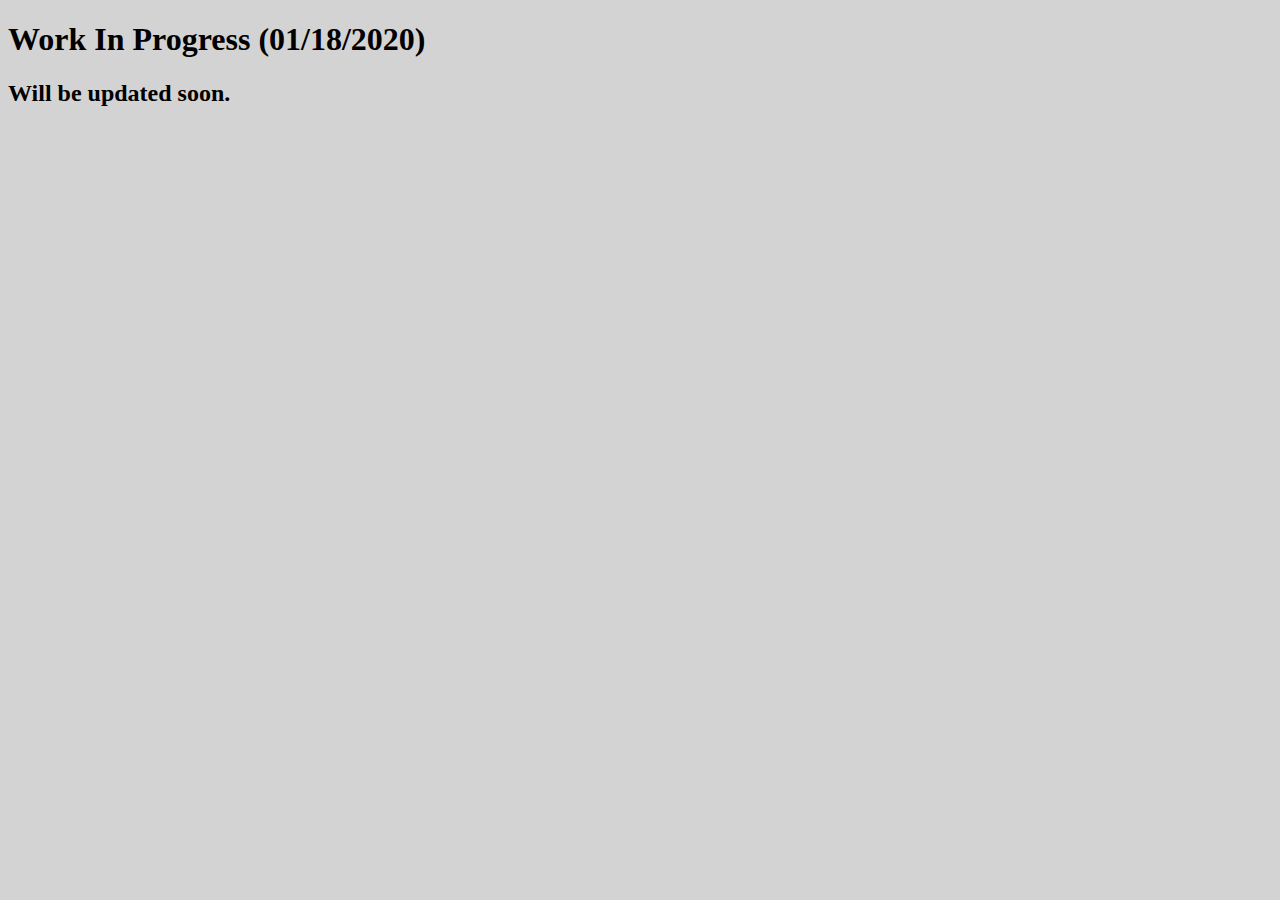
==== index.html @ c2e9c990 "first commit" ====
<!DOCTYPE html>
<html>
<head>
    <link rel="stylesheet" type="text/css" href="main.css">
    <title>Lynn's Personal Site</title>
</head>
<body>
    <h1>Work In Progress (01/18/2020)</h1>
    <h2>Will be updated soon.</h2>
</body>  
</html>
---- main.css ----
body{
    background-color:lightgrey;
}
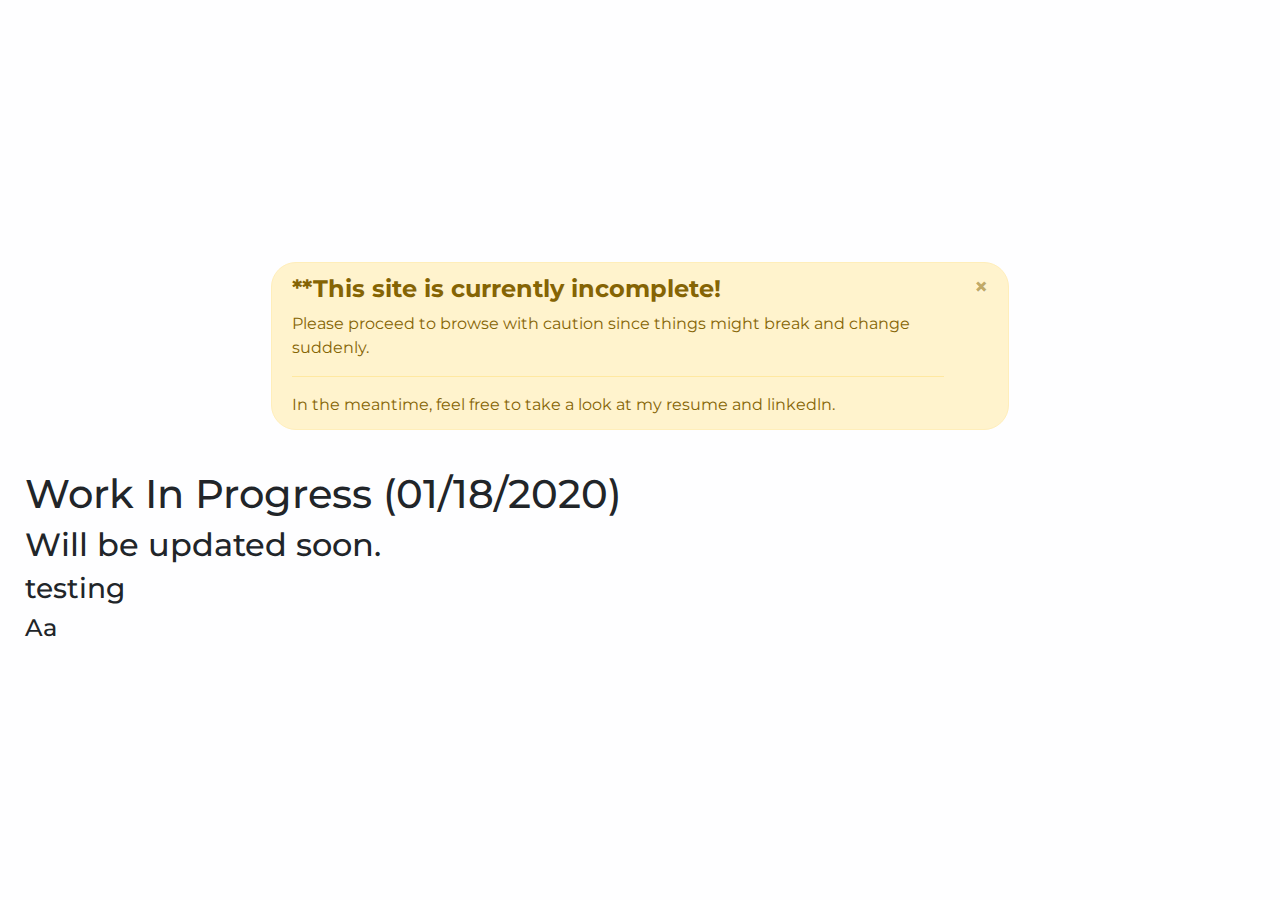
==== commit a9f99dd1: "2nd commit" ====
--- a/index.html
+++ b/index.html
@@ -1,11 +1,47 @@
 <!DOCTYPE html>
-<html>
+<html lang="en">
 <head>
+    <!-- Required meta tags -->
+    <meta charset="utf-8">
+    <meta name="viewport" content="width=device-width, initial-scale=1, shrink-to-fit=no">
+    <!-- Bootstrap CSS & Main CSS -->
+    <link rel="stylesheet" href="https://stackpath.bootstrapcdn.com/bootstrap/4.4.1/css/bootstrap.min.css" integrity="sha384-Vkoo8x4CGsO3+Hhxv8T/Q5PaXtkKtu6ug5TOeNV6gBiFeWPGFN9MuhOf23Q9Ifjh" crossorigin="anonymous">
+    <link href="https://fonts.googleapis.com/css?family=Montserrat&display=swap" rel="stylesheet">
     <link rel="stylesheet" type="text/css" href="main.css">
+
     <title>Lynn's Personal Site</title>
 </head>
 <body>
-    <h1>Work In Progress (01/18/2020)</h1>
-    <h2>Will be updated soon.</h2>
+    <header>
+        <div class = "container1 ">
+                <div class="col-sm" id="name">
+                    <h1>Hello!<h1>
+                </div>
+                <div class="col-sm" id="bio">
+                    <p>Welcome to my website. <br>
+                    This is still a work in progress, but I am planning to finish it within the week of 01.21.2020</p>
+                </div>
+        </div>
+    </header>
+    <br><br>
+    <div class="alert alert-warning alert-dismissible fade show" role="alert">
+                    <h4 class="alert-heading"></span><strong>**This site is currently incomplete!</strong></h4>
+                    <p>Please proceed to browse with caution since things might break and change suddenly. </p>
+                    <hr>
+                    <p class="mb-0">In the meantime, feel free to take a look at my resume and linkedln.</p>
+                    <button type="button" class="close" data-dismiss="alert" aria-label="Close">
+                            <span aria-hidden="true">&times;</span>
+                          </button>
+    </div>
+        <br>
+        <h1>Work In Progress (01/18/2020)</h1>
+        <h2>Will be updated soon.</h2>
+        <h3>testing</h3>
+        <h4>Aa</h4>
+    <!-- Optional JavaScript -->
+    <!-- jQuery first, then Popper.js, then Bootstrap JS -->
+    <script src="https://code.jquery.com/jquery-3.4.1.slim.min.js" integrity="sha384-J6qa4849blE2+poT4WnyKhv5vZF5SrPo0iEjwBvKU7imGFAV0wwj1yYfoRSJoZ+n" crossorigin="anonymous"></script>
+    <script src="https://cdn.jsdelivr.net/npm/popper.js@1.16.0/dist/umd/popper.min.js" integrity="sha384-Q6E9RHvbIyZFJoft+2mJbHaEWldlvI9IOYy5n3zV9zzTtmI3UksdQRVvoxMfooAo" crossorigin="anonymous"></script>
+    <script src="https://stackpath.bootstrapcdn.com/bootstrap/4.4.1/js/bootstrap.min.js" integrity="sha384-wfSDF2E50Y2D1uUdj0O3uMBJnjuUD4Ih7YwaYd1iqfktj0Uod8GCExl3Og8ifwB6" crossorigin="anonymous"></script>
 </body>  
 </html>--- a/main.css
+++ b/main.css
@@ -1,3 +1,58 @@
+html, body {
+    margin: 0;
+    height: 100%;
+}
+
 body{
-    background-color:lightgrey;
+    background-color:#fefeff;
+    font-family: 'Montserrat', sans-serif;
+    border-right: 2vw solid #fefeff;
+    border-left: 2vw solid #fefeff;
+    height: 100%;
+    text-align: left;
+}
+
+
+header {
+    background-image: url(https://miro.medium.com/max/6016/1*g7fENKsVOTTfmFVu48I09Q.jpeg);
+    background-repeat: no-repeat;
+    background-attachment: fixed;
+    background-size: cover;
+    height: fit-content;
+    border-top: 2vh solid #fefeff;
+    border-radius: 3rem;
+    text-align:center;
+    overflow:auto;
+    padding:2rem;
+    
+  }
+.alert{
+    border-radius:25px;
+    margin-left:20%;
+    margin-right:20%;
+}
+
+.container-fluid{
+    height: fit-content;
+    background-color: #d6efff;
+    border-radius:25px;
+}
+
+header h1{
+    vertical-align: middle;
+    color:#fefeff;
+    font-weight: bolder;
+}
+
+#name h1{
+    border: 1px solid #fefeff;
+    white-space:nowrap;
+    padding-left:.5rem;
+    padding-right:.5rem;
+    width:fit-content;
+}
+
+#bio p{
+    color:#fefeff;
+    text-align:left;
 }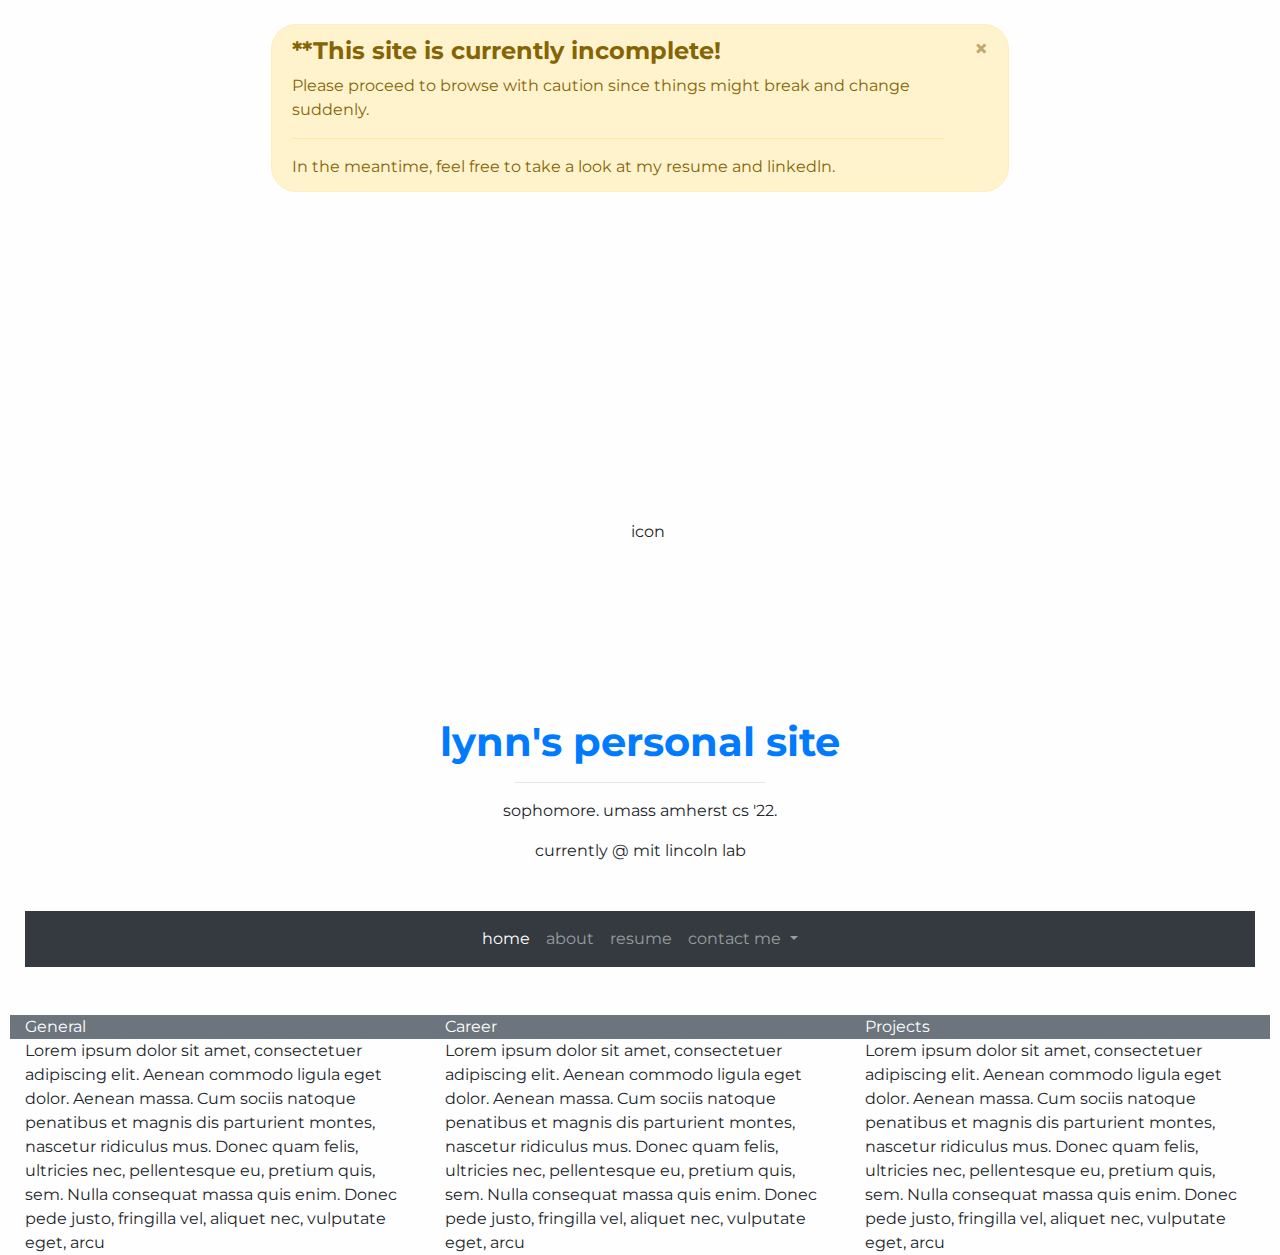
==== commit 855b429b: "Update index.html" ====
--- a/index.html
+++ b/index.html
@@ -1,3 +1,4 @@
+
 <!DOCTYPE html>
 <html lang="en">
 <head>
@@ -12,7 +13,18 @@
     <title>Lynn's Personal Site</title>
 </head>
 <body>
-    <header>
+    <div class = "pre-site">
+        <br>
+        <div class="alert alert-warning alert-dismissible fade show" role="alert">
+        <h4 class="alert-heading"></span><strong>**This site is currently incomplete!</strong></h4>
+        <p>Please proceed to browse with caution since things might break and change suddenly. </p>
+        <hr>
+        <p class="mb-0">In the meantime, feel free to take a look at my resume and linkedln.</p>
+        <button type="button" class="close" data-dismiss="alert" aria-label="Close">
+                <span aria-hidden="true">&times;</span>
+        </button>
+        </div>    
+        <header id = "prehead">
         <div class = "container1 ">
                 <div class="col-sm" id="name">
                     <h1>Hello!<h1>
@@ -22,26 +34,99 @@
                     This is still a work in progress, but I am planning to finish it within the week of 01.21.2020</p>
                 </div>
         </div>
-    </header>
-    <br><br>
-    <div class="alert alert-warning alert-dismissible fade show" role="alert">
-                    <h4 class="alert-heading"></span><strong>**This site is currently incomplete!</strong></h4>
-                    <p>Please proceed to browse with caution since things might break and change suddenly. </p>
-                    <hr>
-                    <p class="mb-0">In the meantime, feel free to take a look at my resume and linkedln.</p>
-                    <button type="button" class="close" data-dismiss="alert" aria-label="Close">
-                            <span aria-hidden="true">&times;</span>
-                          </button>
+        </header>
     </div>
-        <br>
-        <h1>Work In Progress (01/18/2020)</h1>
-        <h2>Will be updated soon.</h2>
-        <h3>testing</h3>
-        <h4>Aa</h4>
-    <!-- Optional JavaScript -->
-    <!-- jQuery first, then Popper.js, then Bootstrap JS -->
-    <script src="https://code.jquery.com/jquery-3.4.1.slim.min.js" integrity="sha384-J6qa4849blE2+poT4WnyKhv5vZF5SrPo0iEjwBvKU7imGFAV0wwj1yYfoRSJoZ+n" crossorigin="anonymous"></script>
-    <script src="https://cdn.jsdelivr.net/npm/popper.js@1.16.0/dist/umd/popper.min.js" integrity="sha384-Q6E9RHvbIyZFJoft+2mJbHaEWldlvI9IOYy5n3zV9zzTtmI3UksdQRVvoxMfooAo" crossorigin="anonymous"></script>
-    <script src="https://stackpath.bootstrapcdn.com/bootstrap/4.4.1/js/bootstrap.min.js" integrity="sha384-wfSDF2E50Y2D1uUdj0O3uMBJnjuUD4Ih7YwaYd1iqfktj0Uod8GCExl3Og8ifwB6" crossorigin="anonymous"></script>
+    <br>
+    <br>
+
+    <div class="site header">
+        <header id="site info">
+            <img src="https://media-exp1.licdn.com/dms/image/C4E03AQFustYYLYvVyg/profile-displayphoto-shrink_200_200/0?e=1586390400&v=beta&t=cO7GnrRejpM_7c04L35MT2YWVeMcrc0LwT2n2IWRNVk" width="150px" height="150px" class="rounded-circle mx-auto d-block" alt="icon">
+            <br><br>
+            <h1 class="header title">
+                <a href="https://lynnli0.github.io/" rel="home">lynn's personal site</a> 
+            </h1> 
+            <hr style="width:250px">
+            <p>sophomore. umass amherst cs '22.</p>
+            <p>currently @ mit lincoln lab</p>
+        </header>
+    </div>
+    <nav class="navbar navbar-expand-lg navbar-dark bg-dark justify-content-center">
+        <button class="navbar-toggler" type="button" data-toggle="collapse" data-target="#navbarNavDropdown" aria-controls="navbarNavDropdown" aria-expanded="false" aria-label="Toggle navigation">
+            <span class="navbar-toggler-icon"></span>
+        </button>
+        <div class="collapse navbar-collapse justify-content-center" id="navbarNavDropdown">
+            <ul class="navbar-nav">
+                <li class="nav-item active">
+                    <a class="nav-link" href="#">home <span class="sr-only">(current)</span></a>
+                </li>
+                <li class="nav-item">
+                    <a class="nav-link" href="#">about</a>
+                </li>
+                <li class="nav-item">
+                    <a class="nav-link" href="#">resume</a>
+                </li>
+                <li class="nav-item dropdown">
+                    <a class="nav-link dropdown-toggle" href="#" id="navbarDropdownMenuLink" data-toggle="dropdown" aria-haspopup="true" aria-expanded="false">
+                    contact me 
+                    </a>
+                    <div class="dropdown-menu justify-content-center" aria-labelledby="navbarDropdownMenuLink">
+                    <a class="dropdown-item justify-content-center" href="#">
+                        <img src="https://pngriver.com/wp-content/uploads/2017/12/download-Email-symbol-PNG-transparent-images-transparent-backgrounds-PNGRIVER-COM-665918_email_512x512.png" width="20" height="20" class="d-inline-block align-top" alt="">
+                            email
+                    </a>
+                    <a class="dropdown-item justify-content-center" href="#">
+                        <img src="https://cdn2.iconfinder.com/data/icons/font-awesome/1792/phone-512.png" width="20" height="20" class="d-inline-block align-top" alt="">
+                            phone #
+                        </a>
+                    <a class="dropdown-item justify-content-center" href="#">
+                        <img src="https://image.flaticon.com/icons/png/512/61/61109.png" width="20" height="20" class="d-inline-block align-top" alt="">
+                            linkedin
+                        </a>
+                    </div>
+                </li>
+            </ul>
+        </div>
+    </nav>
+
+     <br><br>
+
+     <div class="container2">
+        <div class="row" id="head">
+            <div class="col-sm bg-secondary text-white">
+            General
+            </div>
+            <div class="col-sm bg-secondary text-white">
+            Career
+            </div>
+            <div class="col-sm bg-secondary text-white">
+            Projects
+            </div>
+        </div>
+        <div class="row" id="item">
+                <div class="col-sm">
+                        Lorem ipsum dolor sit amet, consectetuer adipiscing elit. Aenean commodo ligula eget dolor. Aenean massa. Cum sociis natoque penatibus et magnis dis parturient montes, nascetur ridiculus mus. Donec quam felis, ultricies nec, pellentesque eu, pretium quis, sem. Nulla consequat massa quis enim. Donec pede justo, fringilla vel, aliquet nec, vulputate eget, arcu
+                </div>
+                <div class="col-sm">
+                        Lorem ipsum dolor sit amet, consectetuer adipiscing elit. Aenean commodo ligula eget dolor. Aenean massa. Cum sociis natoque penatibus et magnis dis parturient montes, nascetur ridiculus mus. Donec quam felis, ultricies nec, pellentesque eu, pretium quis, sem. Nulla consequat massa quis enim. Donec pede justo, fringilla vel, aliquet nec, vulputate eget, arcu
+                </div>
+                <div class="col-sm">
+                        Lorem ipsum dolor sit amet, consectetuer adipiscing elit. Aenean commodo ligula eget dolor. Aenean massa. Cum sociis natoque penatibus et magnis dis parturient montes, nascetur ridiculus mus. Donec quam felis, ultricies nec, pellentesque eu, pretium quis, sem. Nulla consequat massa quis enim. Donec pede justo, fringilla vel, aliquet nec, vulputate eget, arcu
+                </div>
+            </div>
+        </div>
+    </div>
+
+    <!-- <h1>Work In Progress (01/18/2020)</h1>
+    <h2>Will be updated soon.</h2>
+    <h3>testing</h3>
+    <h4>Aa</h4>
+ -->
+
+<!-- Optional JavaScript -->
+<!-- jQuery first, then Popper.js, then Bootstrap JS -->
+<script src="https://code.jquery.com/jquery-3.4.1.slim.min.js" integrity="sha384-J6qa4849blE2+poT4WnyKhv5vZF5SrPo0iEjwBvKU7imGFAV0wwj1yYfoRSJoZ+n" crossorigin="anonymous"></script>
+<script src="https://cdn.jsdelivr.net/npm/popper.js@1.16.0/dist/umd/popper.min.js" integrity="sha384-Q6E9RHvbIyZFJoft+2mJbHaEWldlvI9IOYy5n3zV9zzTtmI3UksdQRVvoxMfooAo" crossorigin="anonymous"></script>
+<script src="https://stackpath.bootstrapcdn.com/bootstrap/4.4.1/js/bootstrap.min.js" integrity="sha384-wfSDF2E50Y2D1uUdj0O3uMBJnjuUD4Ih7YwaYd1iqfktj0Uod8GCExl3Og8ifwB6" crossorigin="anonymous"></script>
 </body>  
-</html>+</html>
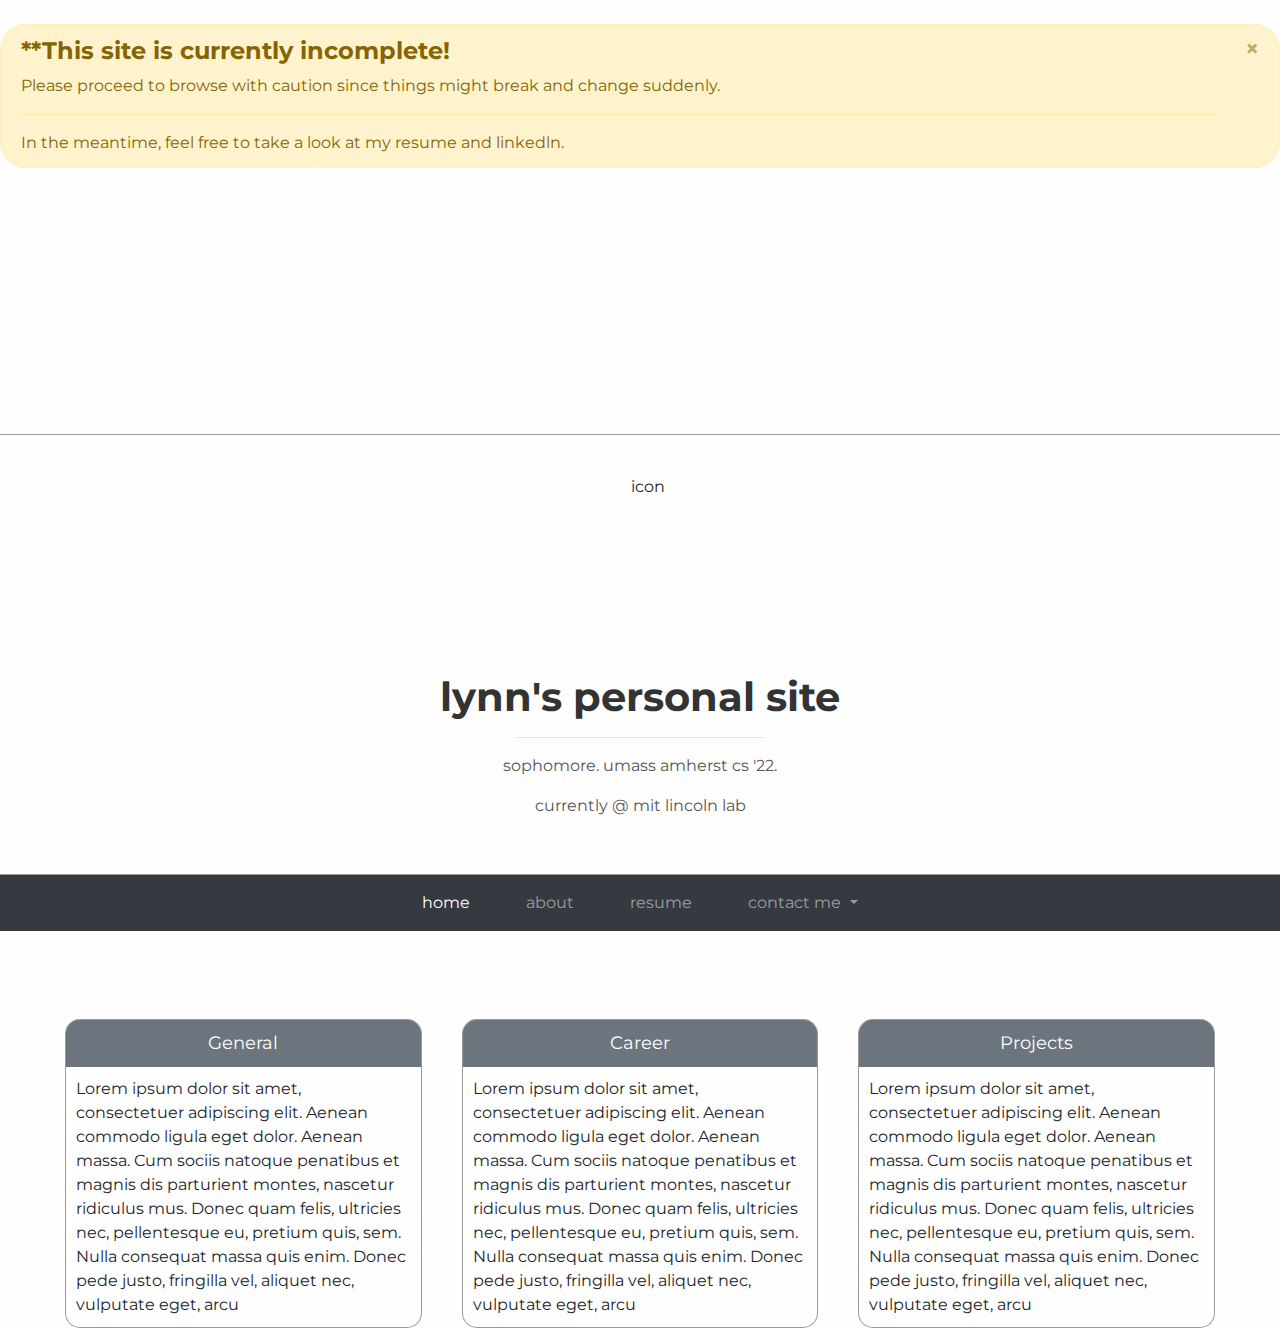
==== commit a552941c: "Add files via upload" ====
--- a/index.html
+++ b/index.html
@@ -1,132 +1,132 @@
-
-<!DOCTYPE html>
-<html lang="en">
-<head>
-    <!-- Required meta tags -->
-    <meta charset="utf-8">
-    <meta name="viewport" content="width=device-width, initial-scale=1, shrink-to-fit=no">
-    <!-- Bootstrap CSS & Main CSS -->
-    <link rel="stylesheet" href="https://stackpath.bootstrapcdn.com/bootstrap/4.4.1/css/bootstrap.min.css" integrity="sha384-Vkoo8x4CGsO3+Hhxv8T/Q5PaXtkKtu6ug5TOeNV6gBiFeWPGFN9MuhOf23Q9Ifjh" crossorigin="anonymous">
-    <link href="https://fonts.googleapis.com/css?family=Montserrat&display=swap" rel="stylesheet">
-    <link rel="stylesheet" type="text/css" href="main.css">
-
-    <title>Lynn's Personal Site</title>
-</head>
-<body>
-    <div class = "pre-site">
-        <br>
-        <div class="alert alert-warning alert-dismissible fade show" role="alert">
-        <h4 class="alert-heading"></span><strong>**This site is currently incomplete!</strong></h4>
-        <p>Please proceed to browse with caution since things might break and change suddenly. </p>
-        <hr>
-        <p class="mb-0">In the meantime, feel free to take a look at my resume and linkedln.</p>
-        <button type="button" class="close" data-dismiss="alert" aria-label="Close">
-                <span aria-hidden="true">&times;</span>
-        </button>
-        </div>    
-        <header id = "prehead">
-        <div class = "container1 ">
-                <div class="col-sm" id="name">
-                    <h1>Hello!<h1>
-                </div>
-                <div class="col-sm" id="bio">
-                    <p>Welcome to my website. <br>
-                    This is still a work in progress, but I am planning to finish it within the week of 01.21.2020</p>
-                </div>
-        </div>
-        </header>
-    </div>
-    <br>
-    <br>
-
-    <div class="site header">
-        <header id="site info">
-            <img src="https://media-exp1.licdn.com/dms/image/C4E03AQFustYYLYvVyg/profile-displayphoto-shrink_200_200/0?e=1586390400&v=beta&t=cO7GnrRejpM_7c04L35MT2YWVeMcrc0LwT2n2IWRNVk" width="150px" height="150px" class="rounded-circle mx-auto d-block" alt="icon">
-            <br><br>
-            <h1 class="header title">
-                <a href="https://lynnli0.github.io/" rel="home">lynn's personal site</a> 
-            </h1> 
-            <hr style="width:250px">
-            <p>sophomore. umass amherst cs '22.</p>
-            <p>currently @ mit lincoln lab</p>
-        </header>
-    </div>
-    <nav class="navbar navbar-expand-lg navbar-dark bg-dark justify-content-center">
-        <button class="navbar-toggler" type="button" data-toggle="collapse" data-target="#navbarNavDropdown" aria-controls="navbarNavDropdown" aria-expanded="false" aria-label="Toggle navigation">
-            <span class="navbar-toggler-icon"></span>
-        </button>
-        <div class="collapse navbar-collapse justify-content-center" id="navbarNavDropdown">
-            <ul class="navbar-nav">
-                <li class="nav-item active">
-                    <a class="nav-link" href="#">home <span class="sr-only">(current)</span></a>
-                </li>
-                <li class="nav-item">
-                    <a class="nav-link" href="#">about</a>
-                </li>
-                <li class="nav-item">
-                    <a class="nav-link" href="#">resume</a>
-                </li>
-                <li class="nav-item dropdown">
-                    <a class="nav-link dropdown-toggle" href="#" id="navbarDropdownMenuLink" data-toggle="dropdown" aria-haspopup="true" aria-expanded="false">
-                    contact me 
-                    </a>
-                    <div class="dropdown-menu justify-content-center" aria-labelledby="navbarDropdownMenuLink">
-                    <a class="dropdown-item justify-content-center" href="#">
-                        <img src="https://pngriver.com/wp-content/uploads/2017/12/download-Email-symbol-PNG-transparent-images-transparent-backgrounds-PNGRIVER-COM-665918_email_512x512.png" width="20" height="20" class="d-inline-block align-top" alt="">
-                            email
-                    </a>
-                    <a class="dropdown-item justify-content-center" href="#">
-                        <img src="https://cdn2.iconfinder.com/data/icons/font-awesome/1792/phone-512.png" width="20" height="20" class="d-inline-block align-top" alt="">
-                            phone #
-                        </a>
-                    <a class="dropdown-item justify-content-center" href="#">
-                        <img src="https://image.flaticon.com/icons/png/512/61/61109.png" width="20" height="20" class="d-inline-block align-top" alt="">
-                            linkedin
-                        </a>
-                    </div>
-                </li>
-            </ul>
-        </div>
-    </nav>
-
-     <br><br>
-
-     <div class="container2">
-        <div class="row" id="head">
-            <div class="col-sm bg-secondary text-white">
-            General
-            </div>
-            <div class="col-sm bg-secondary text-white">
-            Career
-            </div>
-            <div class="col-sm bg-secondary text-white">
-            Projects
-            </div>
-        </div>
-        <div class="row" id="item">
-                <div class="col-sm">
-                        Lorem ipsum dolor sit amet, consectetuer adipiscing elit. Aenean commodo ligula eget dolor. Aenean massa. Cum sociis natoque penatibus et magnis dis parturient montes, nascetur ridiculus mus. Donec quam felis, ultricies nec, pellentesque eu, pretium quis, sem. Nulla consequat massa quis enim. Donec pede justo, fringilla vel, aliquet nec, vulputate eget, arcu
-                </div>
-                <div class="col-sm">
-                        Lorem ipsum dolor sit amet, consectetuer adipiscing elit. Aenean commodo ligula eget dolor. Aenean massa. Cum sociis natoque penatibus et magnis dis parturient montes, nascetur ridiculus mus. Donec quam felis, ultricies nec, pellentesque eu, pretium quis, sem. Nulla consequat massa quis enim. Donec pede justo, fringilla vel, aliquet nec, vulputate eget, arcu
-                </div>
-                <div class="col-sm">
-                        Lorem ipsum dolor sit amet, consectetuer adipiscing elit. Aenean commodo ligula eget dolor. Aenean massa. Cum sociis natoque penatibus et magnis dis parturient montes, nascetur ridiculus mus. Donec quam felis, ultricies nec, pellentesque eu, pretium quis, sem. Nulla consequat massa quis enim. Donec pede justo, fringilla vel, aliquet nec, vulputate eget, arcu
-                </div>
-            </div>
-        </div>
-    </div>
-
-    <!-- <h1>Work In Progress (01/18/2020)</h1>
-    <h2>Will be updated soon.</h2>
-    <h3>testing</h3>
-    <h4>Aa</h4>
- -->
-
-<!-- Optional JavaScript -->
-<!-- jQuery first, then Popper.js, then Bootstrap JS -->
-<script src="https://code.jquery.com/jquery-3.4.1.slim.min.js" integrity="sha384-J6qa4849blE2+poT4WnyKhv5vZF5SrPo0iEjwBvKU7imGFAV0wwj1yYfoRSJoZ+n" crossorigin="anonymous"></script>
-<script src="https://cdn.jsdelivr.net/npm/popper.js@1.16.0/dist/umd/popper.min.js" integrity="sha384-Q6E9RHvbIyZFJoft+2mJbHaEWldlvI9IOYy5n3zV9zzTtmI3UksdQRVvoxMfooAo" crossorigin="anonymous"></script>
-<script src="https://stackpath.bootstrapcdn.com/bootstrap/4.4.1/js/bootstrap.min.js" integrity="sha384-wfSDF2E50Y2D1uUdj0O3uMBJnjuUD4Ih7YwaYd1iqfktj0Uod8GCExl3Og8ifwB6" crossorigin="anonymous"></script>
-</body>  
-</html>
+
+<!DOCTYPE html>
+<html lang="en">
+<head>
+    <!-- Required meta tags -->
+    <meta charset="utf-8">
+    <meta name="viewport" content="width=device-width, initial-scale=1, shrink-to-fit=no">
+    <!-- Bootstrap CSS & Main CSS -->
+    <link rel="stylesheet" href="https://stackpath.bootstrapcdn.com/bootstrap/4.4.1/css/bootstrap.min.css" integrity="sha384-Vkoo8x4CGsO3+Hhxv8T/Q5PaXtkKtu6ug5TOeNV6gBiFeWPGFN9MuhOf23Q9Ifjh" crossorigin="anonymous">
+    <link href="https://fonts.googleapis.com/css?family=Montserrat&display=swap" rel="stylesheet">
+    <link rel="stylesheet" type="text/css" href="main.css">
+
+    <title>Lynn's Personal Site</title>
+</head>
+<body>
+    <div class = "pre-site">
+        <br>
+        <div class="alert alert-warning alert-dismissible fade show" role="alert">
+        <h4 class="alert-heading"></span><strong>**This site is currently incomplete!</strong></h4>
+        <p>Please proceed to browse with caution since things might break and change suddenly. </p>
+        <hr>
+        <p class="mb-0">In the meantime, feel free to take a look at my resume and linkedln.</p>
+        <button type="button" class="close" data-dismiss="alert" aria-label="Close">
+                <span aria-hidden="true">&times;</span>
+        </button>
+        </div>    
+        <header id = "prehead">
+        <div class = "container1 ">
+                <div class="col-sm" id="name">
+                    <h1>Hello!<h1>
+                </div>
+                <div class="col-sm" id="bio">
+                    <p>Welcome to my website. <br>
+                    This is still a work in progress, but I am planning to finish it within the week of 01.21.2020</p>
+                </div>
+        </div>
+        </header>
+    </div>
+    <br>
+    <br>
+
+    <div class="site header">
+        <header id="site info">
+            <img src="https://media-exp1.licdn.com/dms/image/C4E03AQFustYYLYvVyg/profile-displayphoto-shrink_200_200/0?e=1586390400&v=beta&t=cO7GnrRejpM_7c04L35MT2YWVeMcrc0LwT2n2IWRNVk" width="150px" height="150px" class="rounded-circle mx-auto d-block" alt="icon">
+            <br><br>
+            <h1 class="header title">
+                <a href="https://lynnli0.github.io/" rel="home">lynn's personal site</a> 
+            </h1> 
+            <hr style="width:250px">
+            <p>sophomore. umass amherst cs '22.</p>
+            <p>currently @ mit lincoln lab</p>
+        </header>
+    </div>
+    <nav class="navbar navbar-expand-lg navbar-dark bg-dark justify-content-center">
+        <button class="navbar-toggler" type="button" data-toggle="collapse" data-target="#navbarNavDropdown" aria-controls="navbarNavDropdown" aria-expanded="false" aria-label="Toggle navigation">
+            <span class="navbar-toggler-icon"></span>
+        </button>
+        <div class="collapse navbar-collapse justify-content-center" id="navbarNavDropdown">
+            <ul class="navbar-nav">
+                <li class="nav-item active">
+                    <a class="nav-link" href="#">home <span class="sr-only">(current)</span></a>
+                </li>
+                <li class="nav-item">
+                    <a class="nav-link" href="#">about</a>
+                </li>
+                <li class="nav-item">
+                    <a class="nav-link" href="#">resume</a>
+                </li>
+                <li class="nav-item dropdown">
+                    <a class="nav-link dropdown-toggle" href="#" id="navbarDropdownMenuLink" data-toggle="dropdown" aria-haspopup="true" aria-expanded="false">
+                    contact me 
+                    </a>
+                    <div class="dropdown-menu justify-content-center" aria-labelledby="navbarDropdownMenuLink">
+                    <a class="dropdown-item justify-content-center" href="#">
+                        <img src="https://pngriver.com/wp-content/uploads/2017/12/download-Email-symbol-PNG-transparent-images-transparent-backgrounds-PNGRIVER-COM-665918_email_512x512.png" width="20" height="20" class="d-inline-block align-top" alt="">
+                            email
+                    </a>
+                    <a class="dropdown-item justify-content-center" href="#">
+                        <img src="https://cdn2.iconfinder.com/data/icons/font-awesome/1792/phone-512.png" width="20" height="20" class="d-inline-block align-top" alt="">
+                            phone #
+                        </a>
+                    <a class="dropdown-item justify-content-center" href="#">
+                        <img src="https://image.flaticon.com/icons/png/512/61/61109.png" width="20" height="20" class="d-inline-block align-top" alt="">
+                            linkedin
+                        </a>
+                    </div>
+                </li>
+            </ul>
+        </div>
+    </nav>
+
+     <br><br>
+
+     <div class="container2">
+        <div class="row" id="head">
+            <div class="col-sm bg-secondary text-white">
+            General
+            </div>
+            <div class="col-sm bg-secondary text-white">
+            Career
+            </div>
+            <div class="col-sm bg-secondary text-white">
+            Projects
+            </div>
+        </div>
+        <div class="row" id="item">
+                <div class="col-sm">
+                        Lorem ipsum dolor sit amet, consectetuer adipiscing elit. Aenean commodo ligula eget dolor. Aenean massa. Cum sociis natoque penatibus et magnis dis parturient montes, nascetur ridiculus mus. Donec quam felis, ultricies nec, pellentesque eu, pretium quis, sem. Nulla consequat massa quis enim. Donec pede justo, fringilla vel, aliquet nec, vulputate eget, arcu
+                </div>
+                <div class="col-sm">
+                        Lorem ipsum dolor sit amet, consectetuer adipiscing elit. Aenean commodo ligula eget dolor. Aenean massa. Cum sociis natoque penatibus et magnis dis parturient montes, nascetur ridiculus mus. Donec quam felis, ultricies nec, pellentesque eu, pretium quis, sem. Nulla consequat massa quis enim. Donec pede justo, fringilla vel, aliquet nec, vulputate eget, arcu
+                </div>
+                <div class="col-sm">
+                        Lorem ipsum dolor sit amet, consectetuer adipiscing elit. Aenean commodo ligula eget dolor. Aenean massa. Cum sociis natoque penatibus et magnis dis parturient montes, nascetur ridiculus mus. Donec quam felis, ultricies nec, pellentesque eu, pretium quis, sem. Nulla consequat massa quis enim. Donec pede justo, fringilla vel, aliquet nec, vulputate eget, arcu
+                </div>
+            </div>
+        </div>
+    </div>
+
+    <!-- <h1>Work In Progress (01/18/2020)</h1>
+    <h2>Will be updated soon.</h2>
+    <h3>testing</h3>
+    <h4>Aa</h4>
+ -->
+
+<!-- Optional JavaScript -->
+<!-- jQuery first, then Popper.js, then Bootstrap JS -->
+<script src="https://code.jquery.com/jquery-3.4.1.slim.min.js" integrity="sha384-J6qa4849blE2+poT4WnyKhv5vZF5SrPo0iEjwBvKU7imGFAV0wwj1yYfoRSJoZ+n" crossorigin="anonymous"></script>
+<script src="https://cdn.jsdelivr.net/npm/popper.js@1.16.0/dist/umd/popper.min.js" integrity="sha384-Q6E9RHvbIyZFJoft+2mJbHaEWldlvI9IOYy5n3zV9zzTtmI3UksdQRVvoxMfooAo" crossorigin="anonymous"></script>
+<script src="https://stackpath.bootstrapcdn.com/bootstrap/4.4.1/js/bootstrap.min.js" integrity="sha384-wfSDF2E50Y2D1uUdj0O3uMBJnjuUD4Ih7YwaYd1iqfktj0Uod8GCExl3Og8ifwB6" crossorigin="anonymous"></script>
+</body>  
+</html>--- a/main.css
+++ b/main.css
@@ -1,58 +1,122 @@
-html, body {
-    margin: 0;
-    height: 100%;
-}
-
-body{
-    background-color:#fefeff;
-    font-family: 'Montserrat', sans-serif;
-    border-right: 2vw solid #fefeff;
-    border-left: 2vw solid #fefeff;
-    height: 100%;
-    text-align: left;
-}
-
-
-header {
-    background-image: url(https://miro.medium.com/max/6016/1*g7fENKsVOTTfmFVu48I09Q.jpeg);
-    background-repeat: no-repeat;
-    background-attachment: fixed;
-    background-size: cover;
-    height: fit-content;
-    border-top: 2vh solid #fefeff;
-    border-radius: 3rem;
-    text-align:center;
-    overflow:auto;
-    padding:2rem;
-    
-  }
-.alert{
-    border-radius:25px;
-    margin-left:20%;
-    margin-right:20%;
-}
-
-.container-fluid{
-    height: fit-content;
-    background-color: #d6efff;
-    border-radius:25px;
-}
-
-header h1{
-    vertical-align: middle;
-    color:#fefeff;
-    font-weight: bolder;
-}
-
-#name h1{
-    border: 1px solid #fefeff;
-    white-space:nowrap;
-    padding-left:.5rem;
-    padding-right:.5rem;
-    width:fit-content;
-}
-
-#bio p{
-    color:#fefeff;
-    text-align:left;
-}+
+html, body {
+    margin: 0;
+    height: 100%;
+}
+
+body{
+    background-color:#fefeff;
+    font-family: 'Montserrat', sans-serif;
+    height: 100%;
+    text-align: left;
+}
+
+.site.header{
+    padding-top: 40px;
+    padding-bottom: 40px;
+    text-align:center;
+    border-top: 1px solid #999999;
+    border-bottom: 1px solid #999999;
+}
+
+.site.header a{
+    color: #333333;
+}
+
+a:hover{
+    text-decoration:none;
+    color: #777777;
+}
+
+.site.header p{
+    color: #555555;
+}
+
+#navbarNavDropdown{
+    text-align:center;
+}
+
+#prehead {
+    background-image: url(https://miro.medium.com/max/6016/1*g7fENKsVOTTfmFVu48I09Q.jpeg);
+    background-repeat: no-repeat;
+    background-attachment: fixed;
+    background-size: cover;
+    height: fit-content;
+    border-top: 2vh solid #fefeff;
+    border-radius: 3rem;
+    text-align:center;
+    overflow:auto;
+    padding:2rem;
+    border-right: 2vw solid #fefeff;
+    border-left: 2vw solid #fefeff;
+    
+}
+
+.alert{
+    border-radius:25px;
+}
+
+.container-fluid{
+    height: fit-content;
+    background-color: #d6efff;
+    border-radius:25px;
+}
+
+header h1{
+    vertical-align: middle;
+    color:#fefeff;
+    font-weight: bolder;
+}
+
+/* #name h1{
+    white-space:nowrap;
+    padding-left:.5rem;
+    padding-right:.5rem;
+    width:fit-content;
+} */
+
+#bio p{
+    color:#fefeff;
+    /* text-align:left; */
+}
+
+.nav-item{
+    padding:0px 20px 0px 20px;
+}
+
+.dropdown-menu.show a img{
+    margin-right:10px;
+}
+
+.dropdown-menu.show{
+    max-width:fit-content;
+}
+
+.container2{
+    margin-top:40px;
+    text-align:center;
+    vertical-align:middle;
+    margin-bottom: 40px;
+    padding: 0px 60px 0px 60px;
+}
+
+.container2 .col-sm{
+    margin: 0px 20px 0px 20px;
+    border-left: 1px solid #999999;
+    border-right: 1px solid #999999;
+    padding:10px;
+}
+
+#head .col-sm{
+    border-top-left-radius: 15px;
+    border-top-right-radius: 15px;
+    border-top: 1px solid #999999;
+    font-size: large;
+}
+
+#item .col-sm{
+    border-bottom-left-radius: 15px;
+    border-bottom-right-radius: 15px;
+    border-bottom: 1px solid #999999;
+    text-align:left;
+}
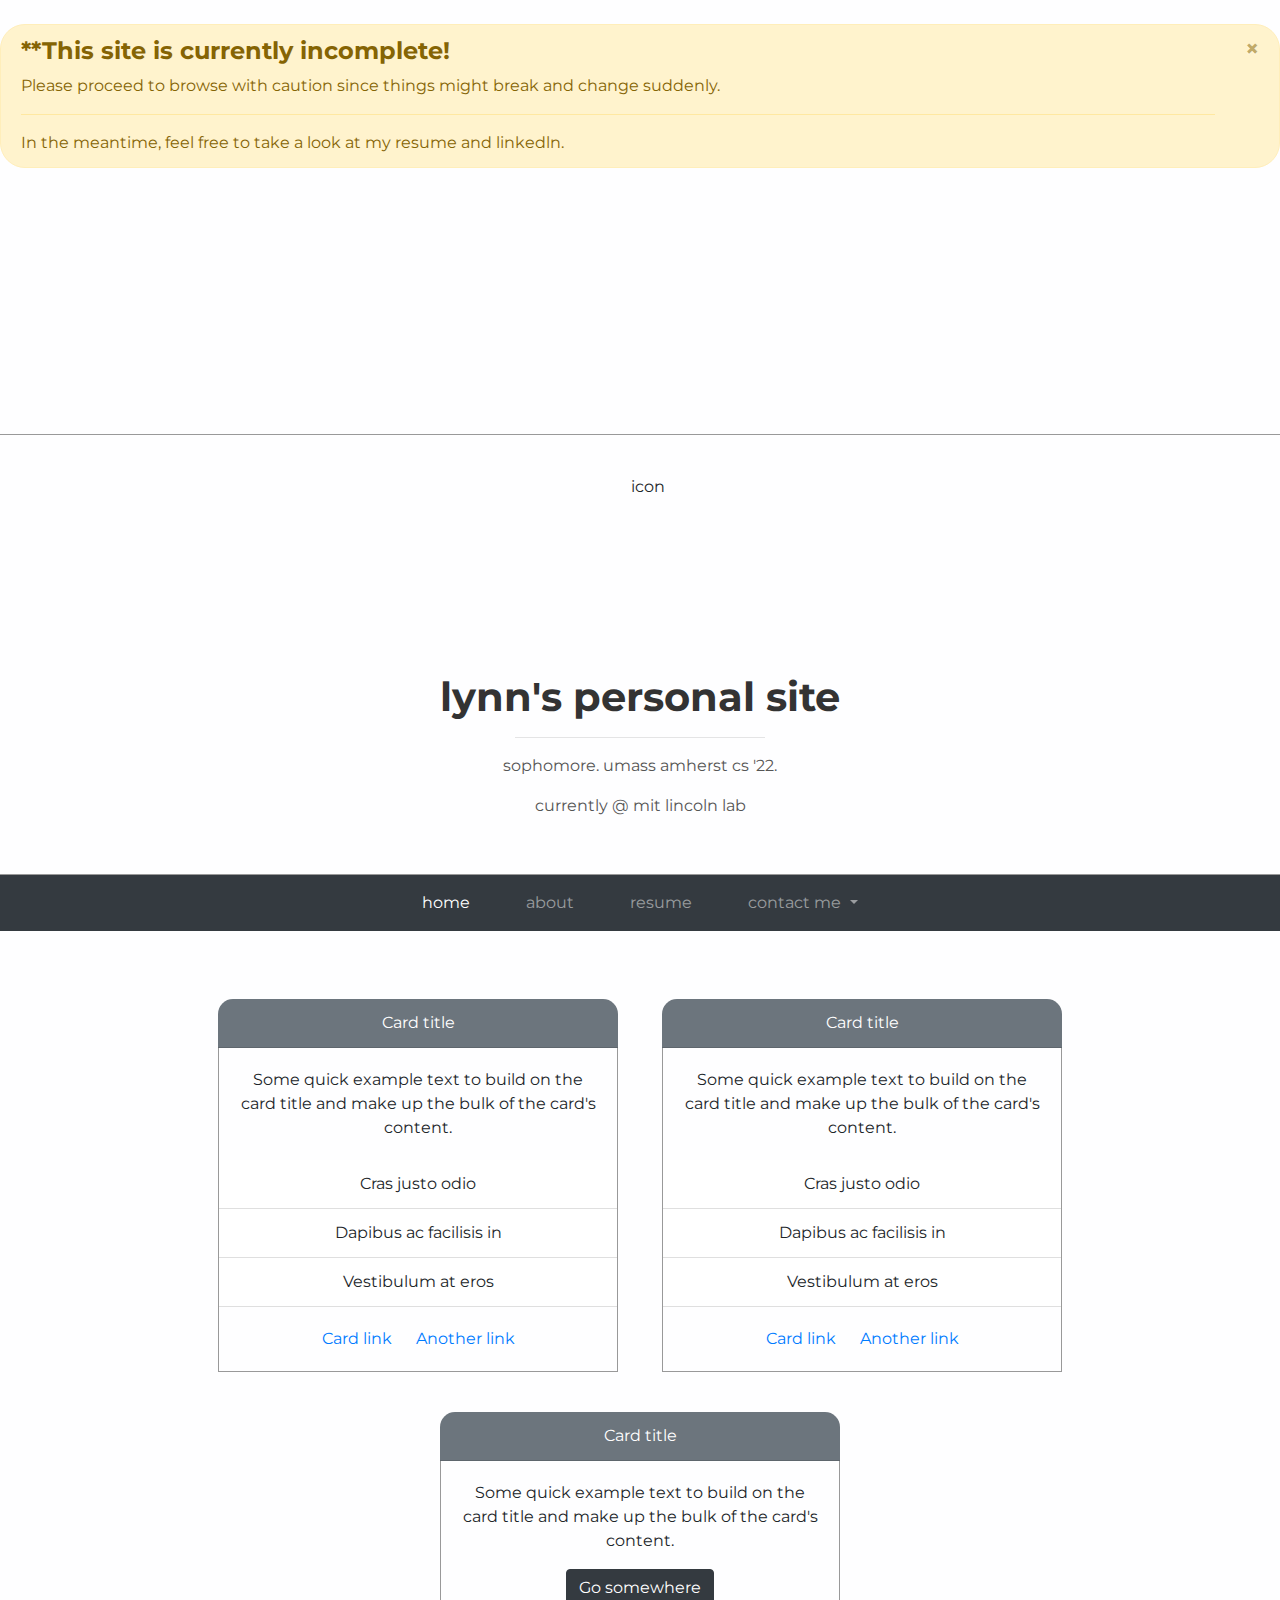
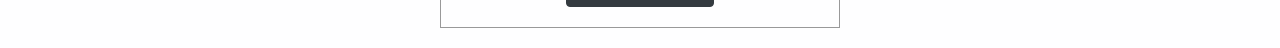
==== commit fbe1a5a5: "Add files via upload" ====
--- a/index.html
+++ b/index.html
@@ -39,7 +39,7 @@
     <br>
     <br>
 
-    <div class="site header">
+    <div class="site header" id="particles-js">
         <header id="site info">
             <img src="https://media-exp1.licdn.com/dms/image/C4E03AQFustYYLYvVyg/profile-displayphoto-shrink_200_200/0?e=1586390400&v=beta&t=cO7GnrRejpM_7c04L35MT2YWVeMcrc0LwT2n2IWRNVk" width="150px" height="150px" class="rounded-circle mx-auto d-block" alt="icon">
             <br><br>
@@ -64,24 +64,28 @@
                     <a class="nav-link" href="#">about</a>
                 </li>
                 <li class="nav-item">
-                    <a class="nav-link" href="#">resume</a>
+                    <a class="nav-link" href="resumevers2.pdf">resume</a>
                 </li>
                 <li class="nav-item dropdown">
                     <a class="nav-link dropdown-toggle" href="#" id="navbarDropdownMenuLink" data-toggle="dropdown" aria-haspopup="true" aria-expanded="false">
                     contact me 
                     </a>
                     <div class="dropdown-menu justify-content-center" aria-labelledby="navbarDropdownMenuLink">
-                    <a class="dropdown-item justify-content-center" href="#">
-                        <img src="https://pngriver.com/wp-content/uploads/2017/12/download-Email-symbol-PNG-transparent-images-transparent-backgrounds-PNGRIVER-COM-665918_email_512x512.png" width="20" height="20" class="d-inline-block align-top" alt="">
-                            email
-                    </a>
-                    <a class="dropdown-item justify-content-center" href="#">
-                        <img src="https://cdn2.iconfinder.com/data/icons/font-awesome/1792/phone-512.png" width="20" height="20" class="d-inline-block align-top" alt="">
-                            phone #
+                        <a class="dropdown-item justify-content-center" data-effect href="mailto: lynnli@umass.edu">
+                            <img src="https://pngriver.com/wp-content/uploads/2017/12/download-Email-symbol-PNG-transparent-images-transparent-backgrounds-PNGRIVER-COM-665918_email_512x512.png" width="20" height="20" class="d-inline-block align-top" alt="" data-effect>
+                                email
                         </a>
-                    <a class="dropdown-item justify-content-center" href="#">
-                        <img src="https://image.flaticon.com/icons/png/512/61/61109.png" width="20" height="20" class="d-inline-block align-top" alt="">
-                            linkedin
+                        <a class="dropdown-item justify-content-center" href="tel:856-236-3690">
+                            <img src="https://cdn2.iconfinder.com/data/icons/font-awesome/1792/phone-512.png" width="20" height="20" class="d-inline-block align-top" alt="">
+                                phone #
+                            </a>
+                        <a class="dropdown-item justify-content-center" href="https://www.linkedin.com/in/lynn-li-umass/">
+                            <img src="https://image.flaticon.com/icons/png/512/61/61109.png" width="20" height="20" class="d-inline-block align-top" alt="">
+                                linkedin
+                        </a>
+                        <a class="dropdown-item justify-content-center" href="https://github.com/lynnli0">
+                            <img src="https://upload.wikimedia.org/wikipedia/commons/9/91/Octicons-mark-github.svg" width="20" height="20" class="d-inline-block align-top" alt="">
+                                github
                         </a>
                     </div>
                 </li>
@@ -91,27 +95,47 @@
 
      <br><br>
 
-     <div class="container2">
-        <div class="row" id="head">
-            <div class="col-sm bg-secondary text-white">
-            General
-            </div>
-            <div class="col-sm bg-secondary text-white">
-            Career
-            </div>
-            <div class="col-sm bg-secondary text-white">
-            Projects
+    <div class="container3" id="test2">
+        <div class="card1">
+            <div class="card-header bg-secondary text-white">Card title</div>
+            <div class="card-main">
+                <div class="card-body">
+                    <p class="card-text">Some quick example text to build on the card title and make up the bulk of the card's content.</p>
+                </div>
+                <ul class="list-group list-group-flush">
+                    <li class="list-group-item">Cras justo odio</li>
+                    <li class="list-group-item">Dapibus ac facilisis in</li>
+                    <li class="list-group-item">Vestibulum at eros</li>
+                </ul>
+                <div class="card-body">
+                    <a href="#" class="card-link">Card link</a>
+                    <a href="#" class="card-link">Another link</a>
+                </div>
             </div>
         </div>
-        <div class="row" id="item">
-                <div class="col-sm">
-                        Lorem ipsum dolor sit amet, consectetuer adipiscing elit. Aenean commodo ligula eget dolor. Aenean massa. Cum sociis natoque penatibus et magnis dis parturient montes, nascetur ridiculus mus. Donec quam felis, ultricies nec, pellentesque eu, pretium quis, sem. Nulla consequat massa quis enim. Donec pede justo, fringilla vel, aliquet nec, vulputate eget, arcu
+        <div class="card2">
+            <div class="card-header bg-secondary text-white">Card title</div>
+            <div class="card-main">
+                <div class="card-body">
+                    <p class="card-text">Some quick example text to build on the card title and make up the bulk of the card's content.</p>
                 </div>
-                <div class="col-sm">
-                        Lorem ipsum dolor sit amet, consectetuer adipiscing elit. Aenean commodo ligula eget dolor. Aenean massa. Cum sociis natoque penatibus et magnis dis parturient montes, nascetur ridiculus mus. Donec quam felis, ultricies nec, pellentesque eu, pretium quis, sem. Nulla consequat massa quis enim. Donec pede justo, fringilla vel, aliquet nec, vulputate eget, arcu
+                <ul class="list-group list-group-flush">
+                    <li class="list-group-item">Cras justo odio</li>
+                    <li class="list-group-item">Dapibus ac facilisis in</li>
+                    <li class="list-group-item">Vestibulum at eros</li>
+                </ul>
+                <div class="card-body">
+                    <a href="#" class="card-link">Card link</a>
+                    <a href="#" class="card-link">Another link</a>
                 </div>
-                <div class="col-sm">
-                        Lorem ipsum dolor sit amet, consectetuer adipiscing elit. Aenean commodo ligula eget dolor. Aenean massa. Cum sociis natoque penatibus et magnis dis parturient montes, nascetur ridiculus mus. Donec quam felis, ultricies nec, pellentesque eu, pretium quis, sem. Nulla consequat massa quis enim. Donec pede justo, fringilla vel, aliquet nec, vulputate eget, arcu
+            </div>
+        </div>
+        <div class="card3">
+            <div class="card-header bg-secondary text-white">Card title</div>
+            <div class="card-main">
+                <div class="card-body">
+                    <p class="card-text">Some quick example text to build on the card title and make up the bulk of the card's content.</p>
+                    <a href="#" class="btn btn-dark">Go somewhere</a>
                 </div>
             </div>
         </div>
@@ -125,6 +149,8 @@
 
 <!-- Optional JavaScript -->
 <!-- jQuery first, then Popper.js, then Bootstrap JS -->
+<script src="particles.js"></script>
+<script src="http://cdn.jsdelivr.net/particles.js/2.0.0/particles.min.js"></script>
 <script src="https://code.jquery.com/jquery-3.4.1.slim.min.js" integrity="sha384-J6qa4849blE2+poT4WnyKhv5vZF5SrPo0iEjwBvKU7imGFAV0wwj1yYfoRSJoZ+n" crossorigin="anonymous"></script>
 <script src="https://cdn.jsdelivr.net/npm/popper.js@1.16.0/dist/umd/popper.min.js" integrity="sha384-Q6E9RHvbIyZFJoft+2mJbHaEWldlvI9IOYy5n3zV9zzTtmI3UksdQRVvoxMfooAo" crossorigin="anonymous"></script>
 <script src="https://stackpath.bootstrapcdn.com/bootstrap/4.4.1/js/bootstrap.min.js" integrity="sha384-wfSDF2E50Y2D1uUdj0O3uMBJnjuUD4Ih7YwaYd1iqfktj0Uod8GCExl3Og8ifwB6" crossorigin="anonymous"></script>
--- a/main.css
+++ b/main.css
@@ -120,3 +120,43 @@
     border-bottom: 1px solid #999999;
     text-align:left;
 }
+
+.nest{
+    border-top-left-radius: 15px;
+    border-top-right-radius: 15px;
+    border-top: 1px solid #999999;
+    font-size: large;
+    border-left: 1px solid #999999;
+    border-right: 1px solid #999999;
+    padding: 10px 15px 10px 15px !important;
+    width:100%;
+}
+
+.card1, .card2, .card3{
+    display:inline-block;
+    border-radius: 15px;
+    margin: 20px;
+    vertical-align:top;
+    width: 25rem;
+}
+
+#test2{
+    text-align:center;
+}
+
+.card-header{
+    border-top-left-radius: inherit!important;
+    border-top-right-radius: 15px!important;
+}
+
+.card-main{
+    border:1px solid #999;
+    border-top:none;
+}
+
+
+@media only screen and (max-width: 992px){
+    .card1, .card2, .card3{
+        width:auto;
+    }
+}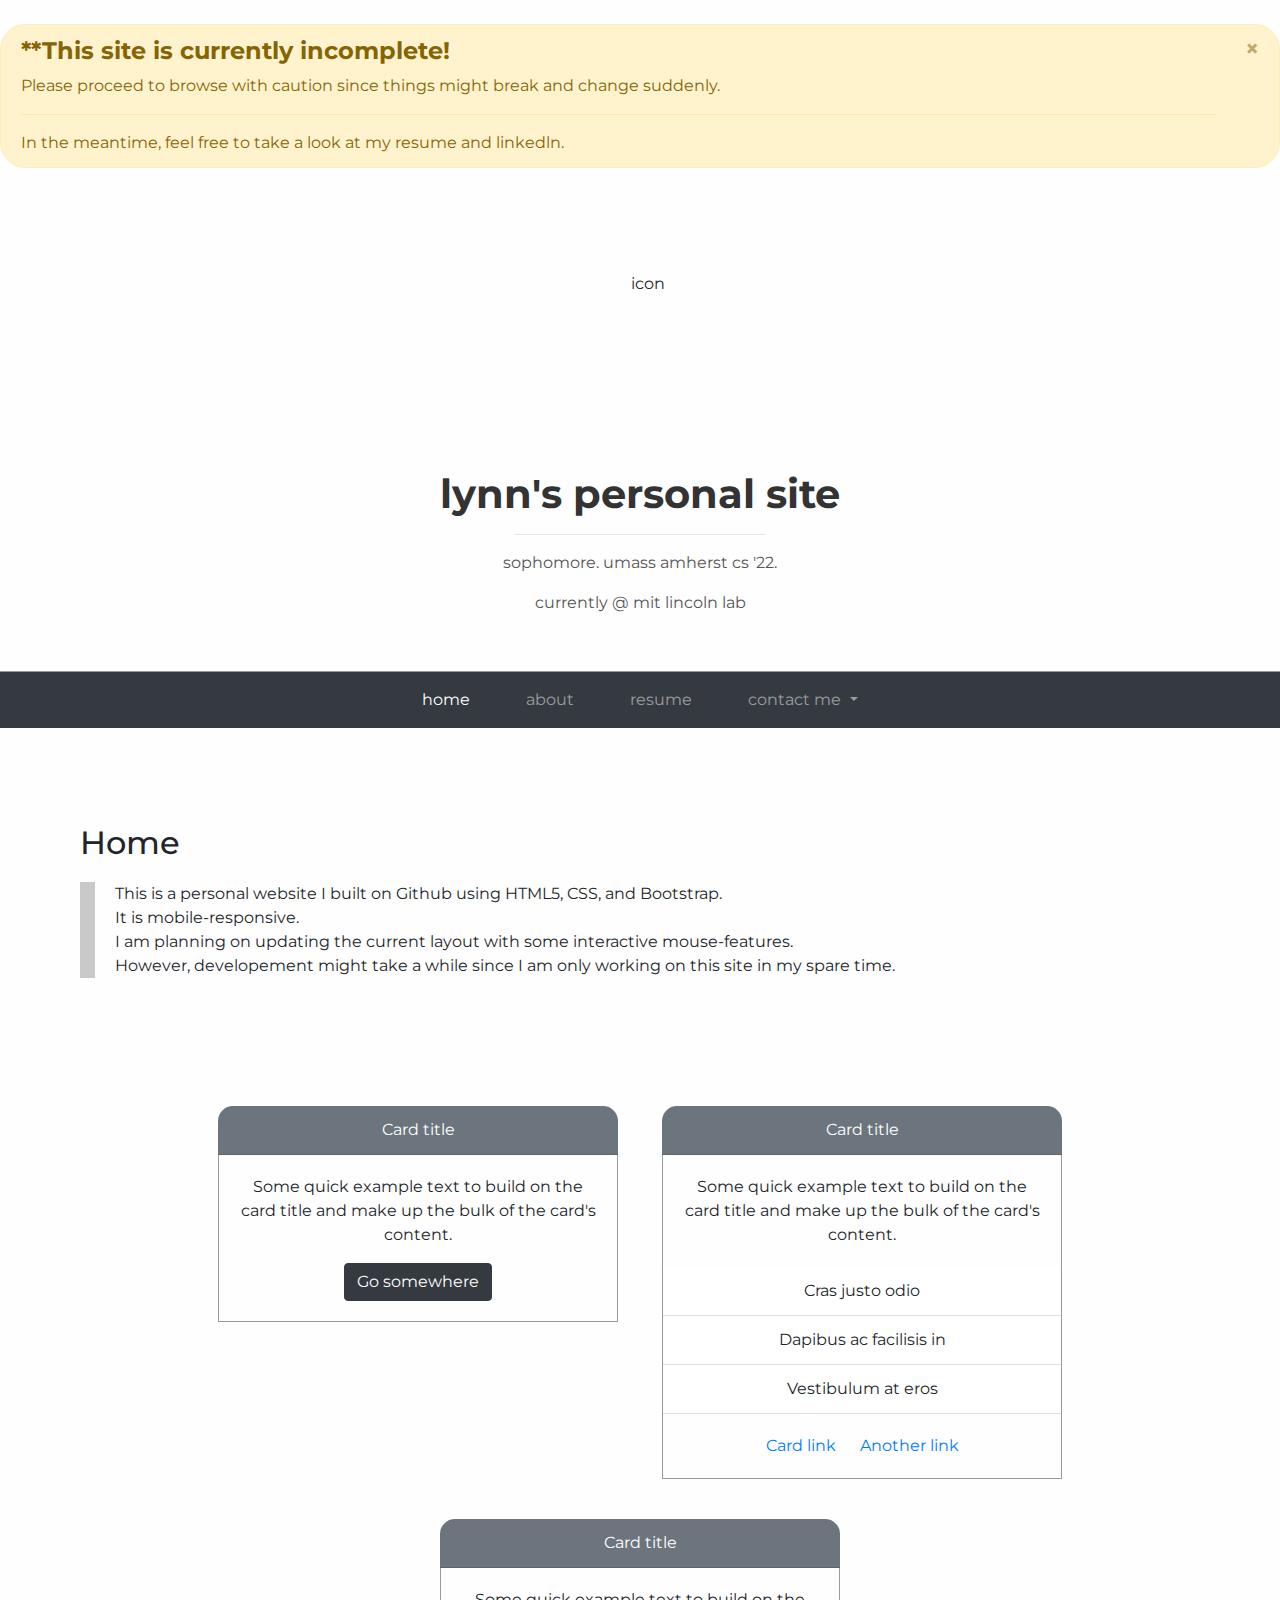
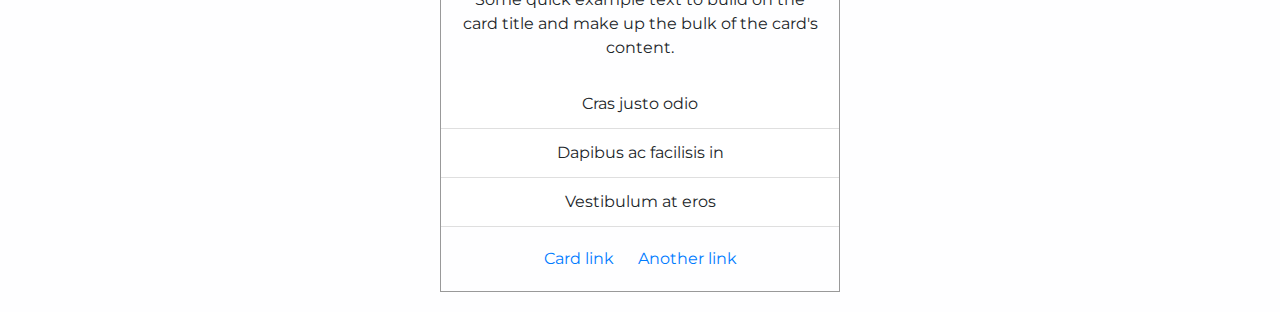
==== commit 1dbfbd4b: "Add files via upload" ====
--- a/index.html
+++ b/index.html
@@ -24,8 +24,8 @@
                 <span aria-hidden="true">&times;</span>
         </button>
         </div>    
-        <header id = "prehead">
-        <div class = "container1 ">
+        <!-- <header id = "prehead">
+        <div class = "container ">
                 <div class="col-sm" id="name">
                     <h1>Hello!<h1>
                 </div>
@@ -34,16 +34,15 @@
                     This is still a work in progress, but I am planning to finish it within the week of 01.21.2020</p>
                 </div>
         </div>
-        </header>
+        </header> -->
     </div>
     <br>
     <br>
-
-    <div class="site header" id="particles-js">
+    <div class="site header">
         <header id="site info">
-            <img src="https://media-exp1.licdn.com/dms/image/C4E03AQFustYYLYvVyg/profile-displayphoto-shrink_200_200/0?e=1586390400&v=beta&t=cO7GnrRejpM_7c04L35MT2YWVeMcrc0LwT2n2IWRNVk" width="150px" height="150px" class="rounded-circle mx-auto d-block" alt="icon">
+            <img src="https://media-exp1.licdn.com/dms/image/C4E03AQFustYYLYvVyg/profile-displayphoto-shrink_200_200/0?e=1586390400&v=beta&t=cO7GnrRejpM_7c04L35MT2YWVeMcrc0LwT2n2IWRNVk" width="150px" height="150px" class="rounded-circle mx-auto d-block grow" alt="icon">
             <br><br>
-            <h1 class="header title">
+            <h1 class="header title grow">
                 <a href="https://lynnli0.github.io/" rel="home">lynn's personal site</a> 
             </h1> 
             <hr style="width:250px">
@@ -58,16 +57,16 @@
         <div class="collapse navbar-collapse justify-content-center" id="navbarNavDropdown">
             <ul class="navbar-nav">
                 <li class="nav-item active">
-                    <a class="nav-link" href="#">home <span class="sr-only">(current)</span></a>
+                    <a class="nav-link grow" href="#">home <span class="sr-only">(current)</span></a>
                 </li>
                 <li class="nav-item">
-                    <a class="nav-link" href="#">about</a>
+                    <a class="nav-link grow" href="#">about</a>
                 </li>
-                <li class="nav-item">
+                <li class="nav-item grow">
                     <a class="nav-link" href="resumevers2.pdf">resume</a>
                 </li>
                 <li class="nav-item dropdown">
-                    <a class="nav-link dropdown-toggle" href="#" id="navbarDropdownMenuLink" data-toggle="dropdown" aria-haspopup="true" aria-expanded="false">
+                    <a class="nav-link dropdown-toggle grow" href="#" id="navbarDropdownMenuLink" data-toggle="dropdown" aria-haspopup="true" aria-expanded="false">
                     contact me 
                     </a>
                     <div class="dropdown-menu justify-content-center" aria-labelledby="navbarDropdownMenuLink">
@@ -93,9 +92,27 @@
         </div>
     </nav>
 
-     <br><br>
-
+     <br><br><br><br>
+    
+    <div class="container1">
+        <div class="title">
+            <h2 class="about">Home</h2> 
+          <p> This is a personal website I built on Github using HTML5, CSS, and Bootstrap. <br>It is mobile-responsive. <br>
+                I am planning on updating the current layout with some interactive mouse-features.<br> However, developement might take a while since I am only working on this site in my spare time.
+            </p>
+        </div>
+    </div>
+    <br><br>
     <div class="container3" id="test2">
+        <div class="card3">
+                <div class="card-header bg-secondary text-white">Card title</div>
+                <div class="card-main">
+                    <div class="card-body">
+                        <p class="card-text">Some quick example text to build on the card title and make up the bulk of the card's content.</p>
+                        <a href="#" class="btn btn-dark">Go somewhere</a>
+                    </div>
+                </div>
+        </div>
         <div class="card1">
             <div class="card-header bg-secondary text-white">Card title</div>
             <div class="card-main">
@@ -130,15 +147,6 @@
                 </div>
             </div>
         </div>
-        <div class="card3">
-            <div class="card-header bg-secondary text-white">Card title</div>
-            <div class="card-main">
-                <div class="card-body">
-                    <p class="card-text">Some quick example text to build on the card title and make up the bulk of the card's content.</p>
-                    <a href="#" class="btn btn-dark">Go somewhere</a>
-                </div>
-            </div>
-        </div>
     </div>
 
     <!-- <h1>Work In Progress (01/18/2020)</h1>
@@ -150,6 +158,7 @@
 <!-- Optional JavaScript -->
 <!-- jQuery first, then Popper.js, then Bootstrap JS -->
 <script src="particles.js"></script>
+<script src="app.js"></script>
 <script src="http://cdn.jsdelivr.net/particles.js/2.0.0/particles.min.js"></script>
 <script src="https://code.jquery.com/jquery-3.4.1.slim.min.js" integrity="sha384-J6qa4849blE2+poT4WnyKhv5vZF5SrPo0iEjwBvKU7imGFAV0wwj1yYfoRSJoZ+n" crossorigin="anonymous"></script>
 <script src="https://cdn.jsdelivr.net/npm/popper.js@1.16.0/dist/umd/popper.min.js" integrity="sha384-Q6E9RHvbIyZFJoft+2mJbHaEWldlvI9IOYy5n3zV9zzTtmI3UksdQRVvoxMfooAo" crossorigin="anonymous"></script>
--- a/main.css
+++ b/main.css
@@ -15,7 +15,7 @@
     padding-top: 40px;
     padding-bottom: 40px;
     text-align:center;
-    border-top: 1px solid #999999;
+    /* border-top: 1px solid #999999; */
     border-bottom: 1px solid #999999;
 }
 
@@ -92,7 +92,7 @@
     max-width:fit-content;
 }
 
-.container2{
+/* .container2{
     margin-top:40px;
     text-align:center;
     vertical-align:middle;
@@ -130,7 +130,7 @@
     border-right: 1px solid #999999;
     padding: 10px 15px 10px 15px !important;
     width:100%;
-}
+} */
 
 .card1, .card2, .card3{
     display:inline-block;
@@ -154,9 +154,39 @@
     border-top:none;
 }
 
+.grow { transition: all .2s ease-in-out; }
+.grow:hover { transform: scale(1.1); }
+
+::selection {
+    background: #c9c9c9; /* WebKit/Blink Browsers */
+}
+::-moz-selection {
+    background: #c9c9c9; /* Gecko Browsers */
+}
+
+.container1{
+    margin-left:80px;
+    margin-right: 60px;
+    margin-bottom:60px;
+}
+
+.container1 h2{
+    width:fit-content;
+    /* border-bottom: 2px solid #999999; */
+}
+
+.container1 p{
+    border-left: 15px solid #c9c9c9;
+    padding-left:20px;
+    margin-top:20px;
+}
 
 @media only screen and (max-width: 992px){
     .card1, .card2, .card3{
         width:auto;
     }
+    .container1{
+        margin-left:7%;
+        margin-right:7%;
+    }
 }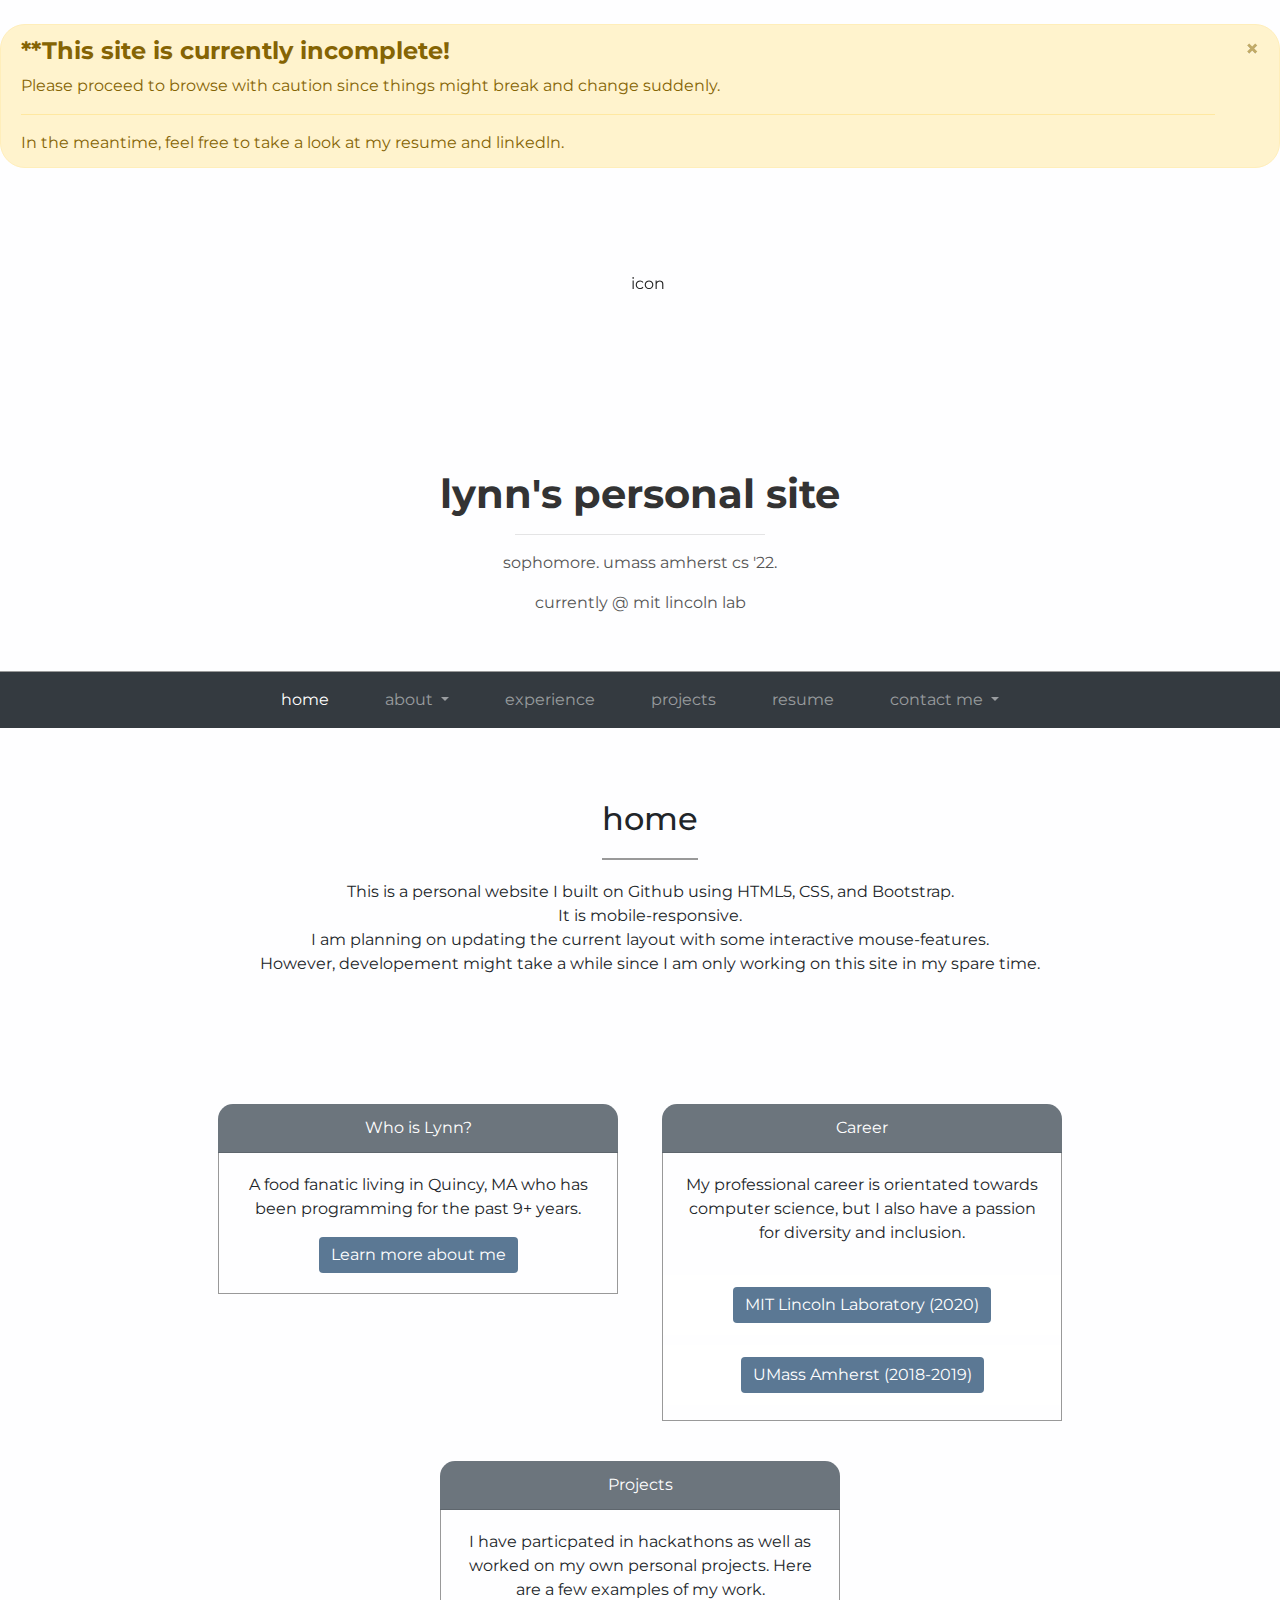
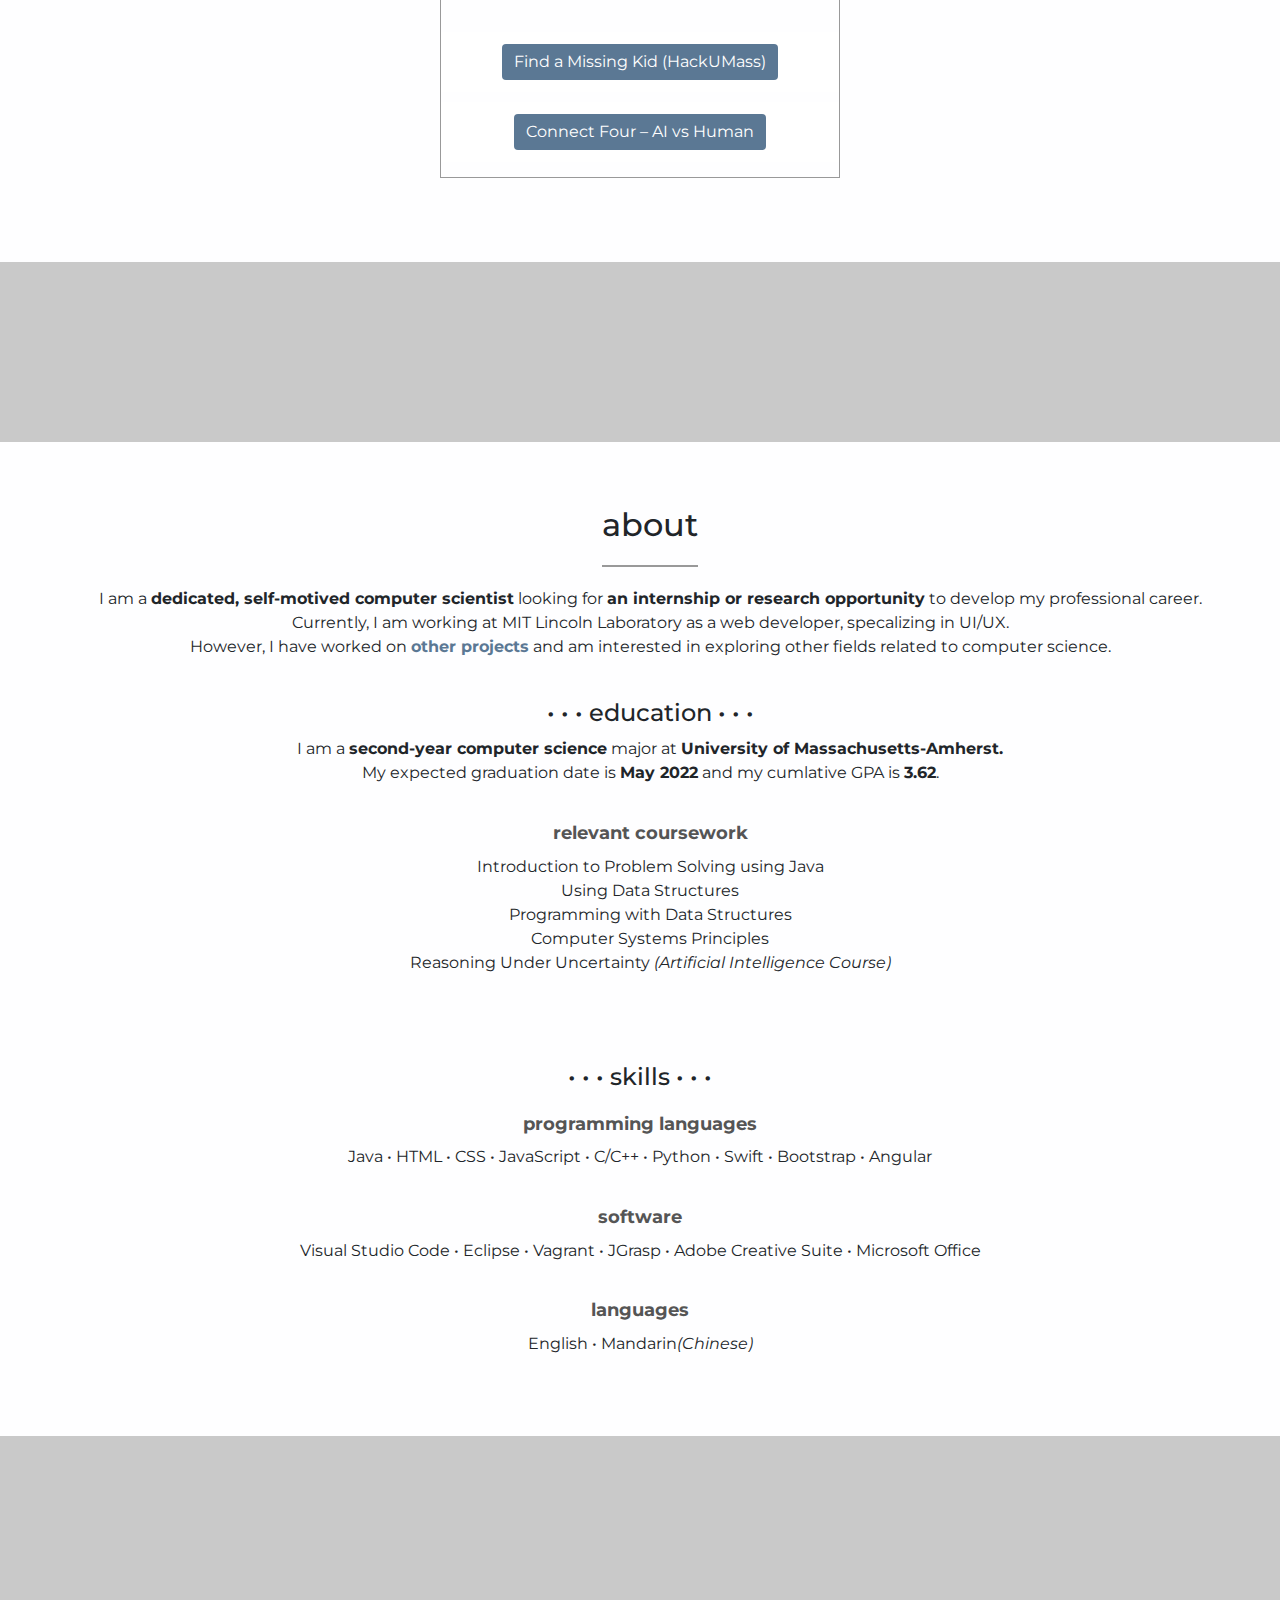
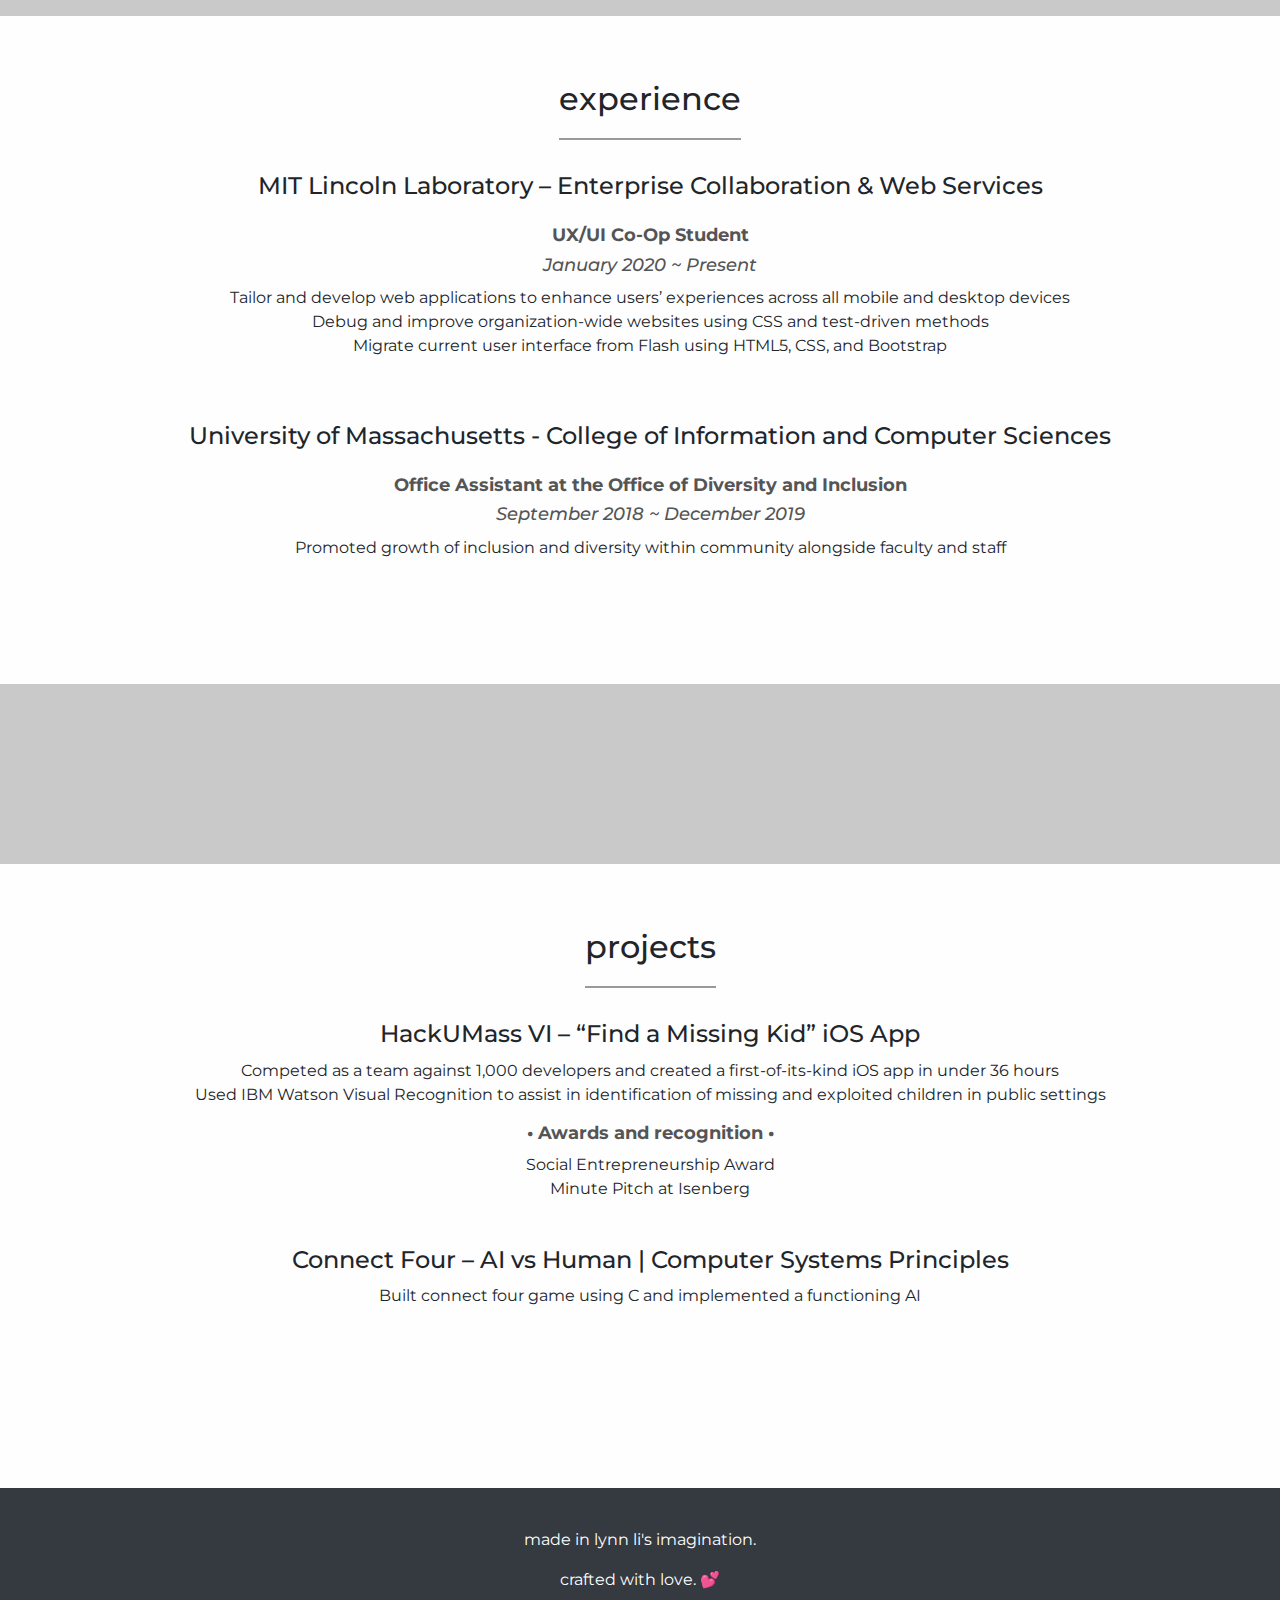
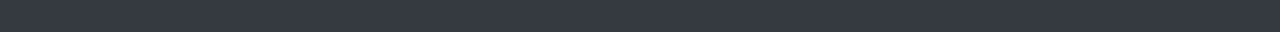
==== commit b8c0c84f: "Add files via upload" ====
--- a/index.html
+++ b/index.html
@@ -57,10 +57,34 @@
         <div class="collapse navbar-collapse justify-content-center" id="navbarNavDropdown">
             <ul class="navbar-nav">
                 <li class="nav-item active">
-                    <a class="nav-link grow" href="#">home <span class="sr-only">(current)</span></a>
-                </li>
-                <li class="nav-item">
-                    <a class="nav-link grow" href="#">about</a>
+                    <a class="nav-link grow" href="#home">home <span class="sr-only">(current)</span></a>
+                </li>
+                <li class="nav-item dropdown">
+                    <a class="nav-link dropdown-toggle grow" href="#" id="navbarDropdownMenuLink" data-toggle="dropdown" aria-haspopup="true" aria-expanded="false">
+                    about
+                    </a>
+                    <div class="dropdown-menu justify-content-center" aria-labelledby="navbarDropdownMenuLink">
+                        <a class="dropdown-item justify-content-center" href="#about">
+                                about me
+                        </a>
+                        <a class="dropdown-item justify-content-center" href="#education">
+                                education
+                        </a>
+                        <a class="dropdown-item justify-content-center" href="#course">
+                                coursework
+                        </a>
+                        <a class="dropdown-item justify-content-center" href="#skills">
+                                skills
+                        </a>
+                    </div>
+                </li>
+
+                <li class="nav-item grow">
+                        <a class="nav-link" href="#experiences">experience</a>
+                </li>
+
+                <li class="nav-item grow">
+                        <a class="nav-link" href="#projects">projects</a>
                 </li>
                 <li class="nav-item grow">
                     <a class="nav-link" href="resumevers2.pdf">resume</a>
@@ -88,67 +112,191 @@
                         </a>
                     </div>
                 </li>
+                
             </ul>
         </div>
     </nav>
 
-     <br><br><br><br>
+     <br><br><br>
     
-    <div class="container1">
+    <a id="home">
+    <div class="container1 justify-content-center">
         <div class="title">
-            <h2 class="about">Home</h2> 
+            <h2 class="home grow">home</h2>  
+            <!-- <hr class="hrdiv"> -->
+        <div class="txt_body">
           <p> This is a personal website I built on Github using HTML5, CSS, and Bootstrap. <br>It is mobile-responsive. <br>
                 I am planning on updating the current layout with some interactive mouse-features.<br> However, developement might take a while since I am only working on this site in my spare time.
-            </p>
-        </div>
-    </div>
+            </p></div>
+        </div>
+    </div>
+    </a>
     <br><br>
     <div class="container3" id="test2">
-        <div class="card3">
-                <div class="card-header bg-secondary text-white">Card title</div>
+        <div class="card3 ">
+                <div class="card-header bg-secondary text-white">Who is Lynn?</div>
                 <div class="card-main">
                     <div class="card-body">
-                        <p class="card-text">Some quick example text to build on the card title and make up the bulk of the card's content.</p>
-                        <a href="#" class="btn btn-dark">Go somewhere</a>
-                    </div>
-                </div>
-        </div>
-        <div class="card1">
-            <div class="card-header bg-secondary text-white">Card title</div>
+                        <p class="card-text">A food fanatic living in Quincy, MA who has been programming for the past 9+ years.</p>
+                        <a href="#about" class="grow btn btn-dark">Learn more about me</a>
+                    </div>
+                </div>
+        </div>
+        <div class="card1 ">
+            <div class="card-header bg-secondary text-white">Career</div>
             <div class="card-main">
                 <div class="card-body">
-                    <p class="card-text">Some quick example text to build on the card title and make up the bulk of the card's content.</p>
+                    <p class="card-text">My professional career is orientated towards computer science, but I also have a passion for diversity and inclusion.</p>
                 </div>
                 <ul class="list-group list-group-flush">
-                    <li class="list-group-item">Cras justo odio</li>
-                    <li class="list-group-item">Dapibus ac facilisis in</li>
-                    <li class="list-group-item">Vestibulum at eros</li>
+                    <li class="list-group-item"><a href="#mit" class="grow btn btn-dark">MIT Lincoln Laboratory (2020)</a></li>
+                    <li class="list-group-item"><a href="#umass" class="grow btn btn-dark">UMass Amherst (2018-2019)</a></li>
                 </ul>
-                <div class="card-body">
-                    <a href="#" class="card-link">Card link</a>
-                    <a href="#" class="card-link">Another link</a>
-                </div>
-            </div>
-        </div>
-        <div class="card2">
-            <div class="card-header bg-secondary text-white">Card title</div>
+            </div>
+        </div>
+        <div class="card2 ">
+            <div class="card-header bg-secondary text-white">Projects</div>
             <div class="card-main">
                 <div class="card-body">
-                    <p class="card-text">Some quick example text to build on the card title and make up the bulk of the card's content.</p>
+                    <p class="card-text">I have particpated in hackathons as well as worked on my own personal projects. Here are a few examples of my work. </p>
                 </div>
                 <ul class="list-group list-group-flush">
-                    <li class="list-group-item">Cras justo odio</li>
-                    <li class="list-group-item">Dapibus ac facilisis in</li>
-                    <li class="list-group-item">Vestibulum at eros</li>
+                    <li class="list-group-item"><a href="#hackumass" class="grow btn btn-dark">Find a Missing Kid (HackUMass)</a></li>
+                    <li class="list-group-item"><a href="#connect" class="grow btn btn-dark">Connect Four – AI vs Human</a></li>
                 </ul>
-                <div class="card-body">
-                    <a href="#" class="card-link">Card link</a>
-                    <a href="#" class="card-link">Another link</a>
-                </div>
-            </div>
-        </div>
-    </div>
-
+            </div>
+        </div>
+    </div>
+    <br><br><hr class="page break"><br><br>
+    
+    <a id="about">
+        <div class="container1 justify-content-center">
+            <div class="title">
+                <h2 class="about grow">about</h2>  </div>
+                <!-- <hr class="hrdiv"> -->
+            <div class="txt_body">
+            <p> I am a <strong>dedicated, self-motived computer scientist</strong> looking for <strong>an internship or research opportunity</strong> to develop my professional career.
+                <br> Currently, I am working at MIT Lincoln Laboratory as a web developer, specalizing in UI/UX. 
+                <br>However, I have worked on <a href="#projects"><strong>other projects</strong></a> and am interested in exploring other fields related to computer science.
+            </p></div><br>
+            <div class="txt_sub_body"><a id="education">
+                <div class="about_sub">
+                    <h4 class="sub_title grow"> • • • education • • •</h4>
+                    <div class="sub_body">
+                    <p>
+                        I am a <strong>second-year computer science</strong> major at <strong>University of Massachusetts-Amherst.</strong> <br>
+                        My expected graduation date is <strong>May 2022</strong> and my cumlative GPA is <strong>3.62</strong>. <br>
+                    </p></div>
+                </div>
+            </div></a>
+            <div class="txt_sub_body"><a id="course">
+                    <div class="about_sub">
+                        <h5 class="sub_title grow"> <br><strong>relevant coursework</strong></h4>
+                        <div class="sub_body">
+                        <p>
+                                Introduction to Problem Solving using Java<br>
+                                Using Data Structures<br>
+                                Programming with Data Structures<br>
+                                Computer Systems Principles <br>
+                                Reasoning Under Uncertainty <em>(Artificial Intelligence Course) </em>  <br>                  
+                        </p></div>
+                    </div>
+                </div>
+            </div></a>
+            <div class="txt_sub_body"><a id="skills">
+                    <div class="about_sub">
+                        <h4 class="sub_title grow"> <br> • • • skills • • • </h4>
+                        <div class="sub_body">
+                            <h5><br><strong>programming languages</strong></h6>
+                        <p>
+                                Java • HTML • CSS • JavaScript • C/C++ • Python • Swift • Bootstrap • Angular                         
+                        </p>
+                        <h5><br><strong>software</strong></h6>
+                        <p>
+                                Visual Studio Code • Eclipse • Vagrant • JGrasp • Adobe Creative Suite • Microsoft Office                    
+                        </p>
+                        <h5><br><strong>languages</strong></h6>
+                        <p>
+                                English • Mandarin<em>(Chinese)</em>                   
+                        </p></div>
+                    </div>
+                </div>
+            </div></a>
+        </div>
+    </a>
+
+    <br><br><hr class="page break"><br><br>
+    <a id="experiences">
+    <div class="container1 ">
+        <div class="title">
+            <h2 class="experiences grow">experience</h2>  
+            <!-- <hr class="hrdiv"> -->
+        <div class="txt_sub_body"><a id="mit">
+            <div class="projects_sub"><br>
+                <h4 class="sub_title grow">MIT Lincoln Laboratory – Enterprise Collaboration & Web Services </h4>
+                
+                <div class="sub_body"><br><h5><strong>UX/UI Co-Op Student</strong></h5>
+                <h5><em>January 2020 ~ Present</em></h5>
+                <p>
+                        Tailor and develop web applications to enhance users’ experiences across all mobile and desktop devices<br>
+                        Debug and improve organization-wide websites using CSS and test-driven methods<br>
+                        Migrate current user interface from Flash using HTML5, CSS, and Bootstrap<br>
+                </p></div>
+            </div>
+        </div></a><br>
+        <div class="txt_sub_body"><a id="umass">
+            <div class="projects_sub"><br>
+                <h4 class="sub_title grow">University of Massachusetts - College of Information and Computer Sciences </h4>
+                
+                <div class="sub_body"><br><h5><strong>Office Assistant at the Office of Diversity and Inclusion</strong></h5>
+                <h5><em>September 2018 ~ December 2019</em></h5>
+                <p>
+                        Promoted growth of inclusion and diversity within community alongside faculty and staff
+                </p></div>
+            </div>
+        </div></a>
+
+    </div></div>
+    </a>
+    
+    <br><br><hr class="page break"><br><br>
+    <a id="projects">
+    <div class="container1 justify-content-center">
+        <div class="title">
+            <h2 class="projects grow">projects</h2>  
+            <!-- <hr class="hrdiv"> -->
+        <div class="txt_sub_body"><a id="hackumass">
+            <div class="projects_sub"><br>
+                <h4 class="sub_title grow">HackUMass VI – “Find a Missing Kid” iOS App</h4>
+                <div class="sub_body">
+                <p>
+                        Competed as a team against 1,000 developers and created a first-of-its-kind iOS app in under 36 hours<br>
+                        Used IBM Watson Visual Recognition to assist in identification of missing and exploited children in public
+                        settings<br>
+                        <h5><strong>• Awards and recognition •</strong></h5>
+                        Social Entrepreneurship Award
+                        <br>Minute Pitch at Isenberg
+                </p></div>
+            </div></a>
+        </div>
+        <div class="txt_sub_body"><a id="connect">
+                <div class="about_sub">
+                    <h4 class="sub_title grow"> <br>Connect Four – AI vs Human | Computer Systems Principles</h4>
+                    <div class="sub_body">
+                    <p>
+                            Built connect four game using C and implemented a functioning AI  <br>                  
+                    </p></div>
+                </div>
+            </div>
+        </div></a>
+    </div>
+    </a>
+
+    <br><br><br><br><br>
+   
+<footer class="body_foot">
+    <medium class=" justify-content-center">made in lynn li's imagination. <ul></ul>crafted with love. 💕</medium>
+</footer>
     <!-- <h1>Work In Progress (01/18/2020)</h1>
     <h2>Will be updated soon.</h2>
     <h3>testing</h3>
--- a/main.css
+++ b/main.css
@@ -72,7 +72,8 @@
     white-space:nowrap;
     padding-left:.5rem;
     padding-right:.5rem;
-    width:fit-content;
+    
+    width:-moz-fit-content;
 } */
 
 #bio p{
@@ -89,7 +90,8 @@
 }
 
 .dropdown-menu.show{
-    max-width:fit-content;
+    max-
+    width:-moz-fit-content;
 }
 
 /* .container2{
@@ -154,16 +156,19 @@
     border-top:none;
 }
 
-.grow { transition: all .2s ease-in-out; }
-.grow:hover { transform: scale(1.1); }
+.grow, h5 { transition: all .2s ease-in-out; }
+.grow:hover, h5:hover { transform: scale(1.1); }
 
 ::selection {
-    background: #c9c9c9; /* WebKit/Blink Browsers */
+    background: #adbbc9; /* WebKit/Blink Browsers */
 }
 ::-moz-selection {
-    background: #c9c9c9; /* Gecko Browsers */
-}
-
+    background: #adbbc9; /* Gecko Browsers */
+}
+
+h5{
+    font-size:large;
+}
 .container1{
     margin-left:80px;
     margin-right: 60px;
@@ -172,16 +177,95 @@
 
 .container1 h2{
     width:fit-content;
-    /* border-bottom: 2px solid #999999; */
-}
-
-.container1 p{
-    border-left: 15px solid #c9c9c9;
-    padding-left:20px;
-    margin-top:20px;
-}
-
+    width:-moz-fit-content;
+    margin-left: auto;
+    margin-right: auto;
+    padding-bottom:20px;
+    border-bottom: 2px solid #999999;
+}
+
+.txt_body p{
+    /* border-left: 15px solid #c9c9c9;
+    padding-left:20px;*/
+    margin-top:20px; 
+    
+    width:-moz-fit-content;
+    margin-left: auto;
+    margin-right: auto;
+}
+
+a{
+    color:#5b7894;
+}
+
+.btn.btn-dark{
+    background-color:#5b7894;
+    border:none;
+}
+
+.sub_body, .sub_title{
+    margin:auto;
+    text-align:center;
+}
+
+ h5{
+    color: #555555;
+}
+
+.sub_body p{
+    margin-top:10px;
+}
+
+.body_foot{
+    text-align:center;
+    padding-top: 40px;
+    padding-bottom:40px;
+    /* border-top:2px solid #c9c9c9; */
+    background-color: #343a40;
+    color:white; 
+    vertical-align:middle;
+    width:100%;
+}
+
+img {
+    filter: gray; /* IE6-9 */
+    -webkit-filter: grayscale(1); /* Google Chrome, Safari 6+ & Opera 15+ */
+    filter: grayscale(1); /* Microsoft Edge and Firefox 35+ */
+}
+
+/* Disable grayscale on hover */
+img:hover {
+    -webkit-filter: grayscale(0);
+    filter: none;
+}
+
+.txt_body{
+    text-align:center;
+}
+
+.card1 .list-group-item, .card2 .list-group-item{
+    border:none;
+    margin-top:10px;
+}
+.card1 ul, .card2 ul{
+    margin-bottom:15px;
+}
+.page.break{
+    height:20%;
+    width:auto;
+    background-color: #c9c9c9;
+    border:none;
+}
+/* .hrdiv{
+    width:300px;
+
+} */
 @media only screen and (max-width: 992px){
+    img {
+        -webkit-filter: grayscale(0);
+        filter: none;
+    }
+
     .card1, .card2, .card3{
         width:auto;
     }
@@ -189,4 +273,9 @@
         margin-left:7%;
         margin-right:7%;
     }
+    .nav-item.dropdown{
+       text-align: center;
+       vertical-align: middle;
+       margin:auto;
+    }
 }